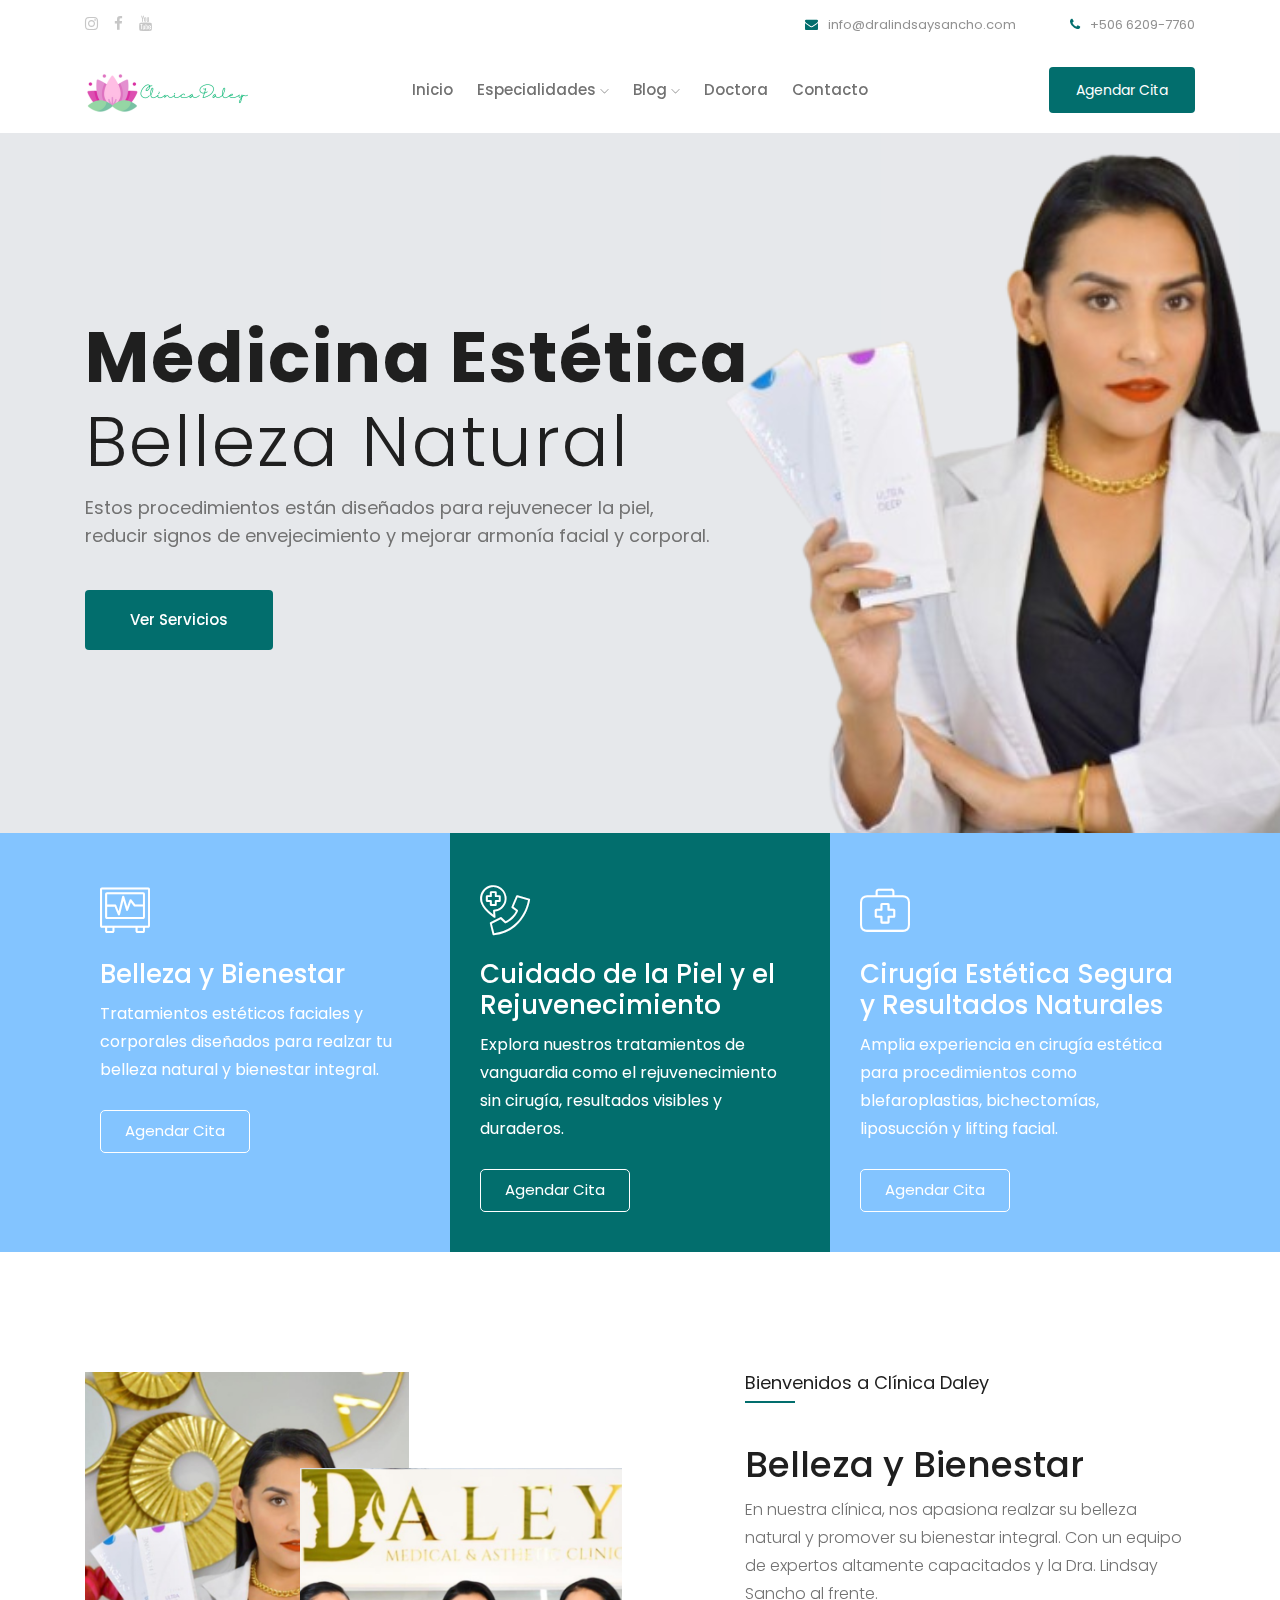
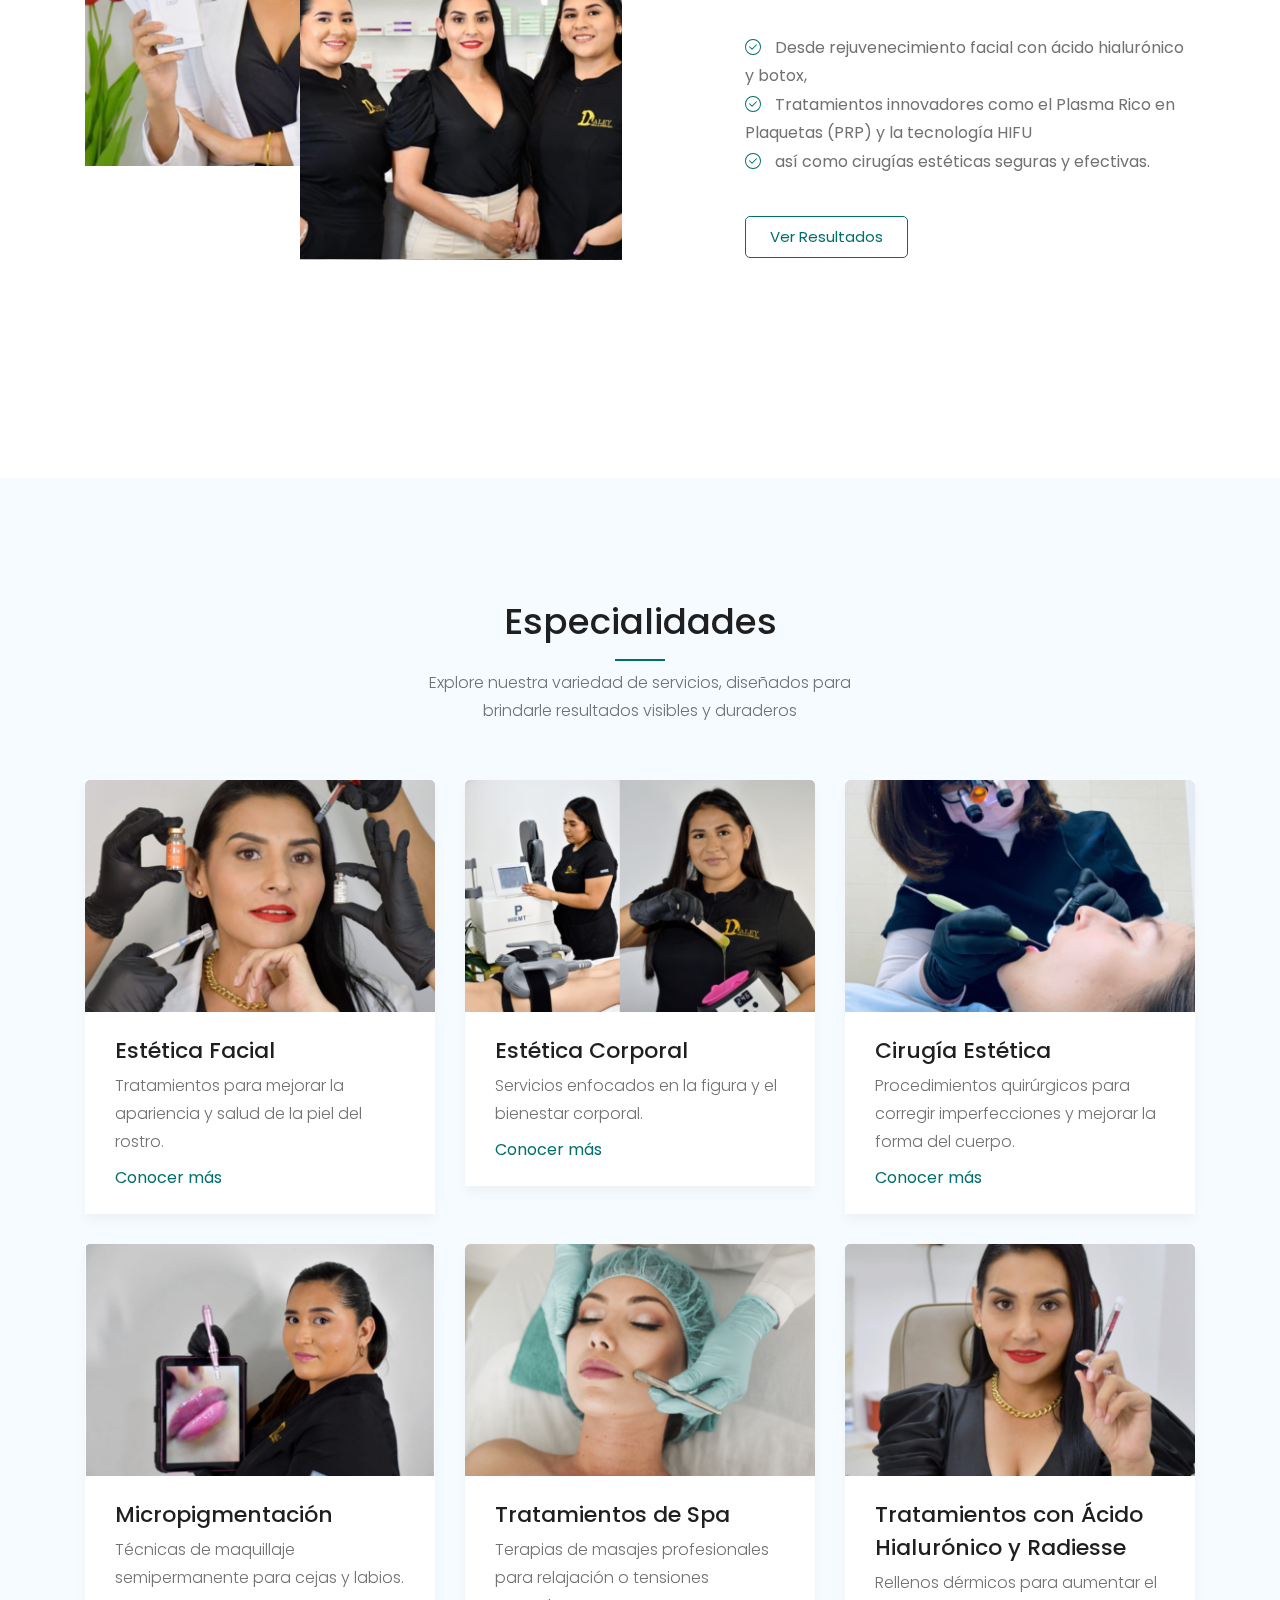
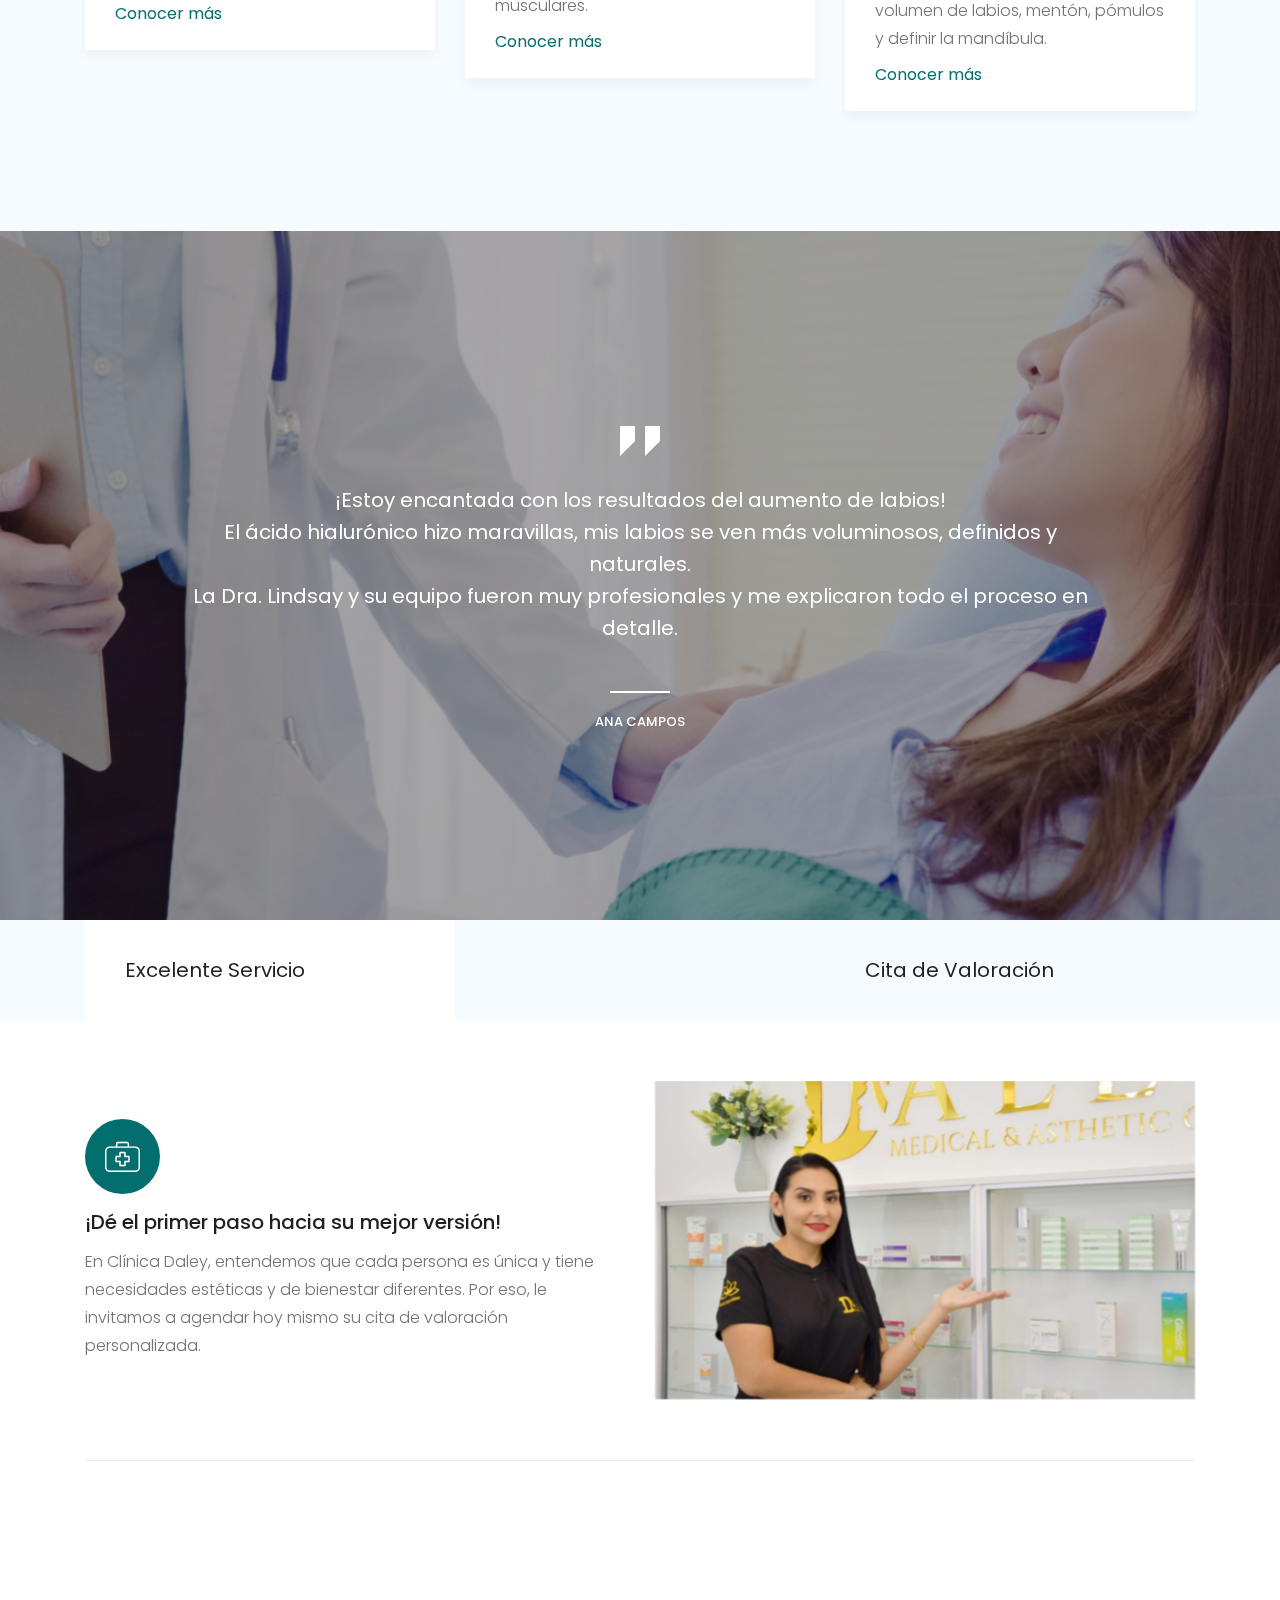
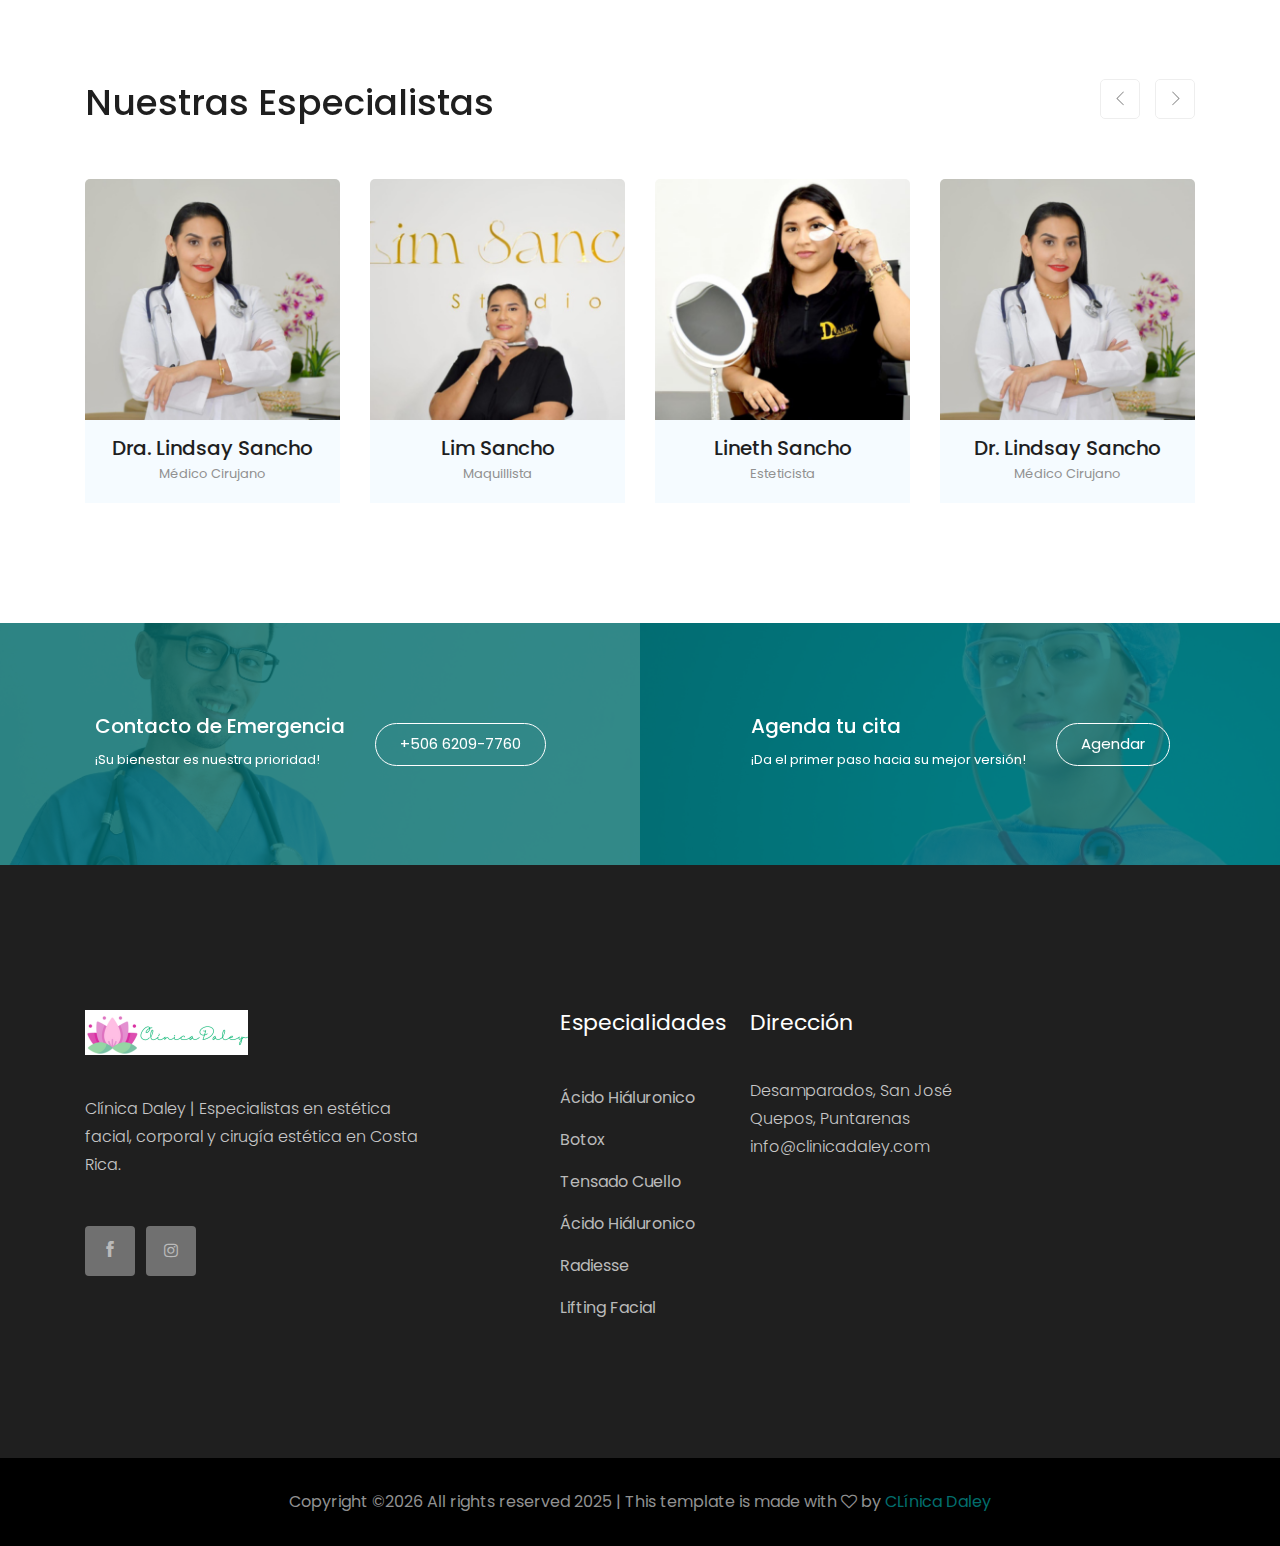
==== index.html @ e1f2d5a8 "Update index.html" ====
<!doctype html>
<html class="no-js" lang="zxx">

<head>
    <meta charset="utf-8">
    <meta http-equiv="x-ua-compatible" content="ie=edge">
    <title>Clínica Daley</title>
   <meta name="description" content="Descubre los mejores tratamientos de estética facial y corporal en Clínica Dra. Jenireé Gutierrez. Aumento de labios, rejuvenecimiento facial, depilación con cera, masajes profesionales y más. ¡Reserva tu cita hoy!">
   <meta name="keywords" content="Clínica Daley, estética facial, estética corporal, aumento de labios, ácido hialurónico, rejuvenecimiento facial, botox, rellenos dérmicos, peeling, microagujas, depilación con cera, masajes profesionales, tratamientos de belleza, cuidado de la piel, salud y belleza, Costa Rica">

    <meta name="viewport" content="width=device-width, initial-scale=1">

    <!-- <link rel="manifest" href="site.webmanifest"> -->
    <link rel="shortcut icon" type="image/x-icon" href="img/footer_logo.png">
    <!-- Place favicon.ico in the root directory -->

    <!-- CSS here -->
    <link rel="stylesheet" href="css/bootstrap.min.css">
    <link rel="stylesheet" href="css/owl.carousel.min.css">
    <link rel="stylesheet" href="css/magnific-popup.css">
    <link rel="stylesheet" href="css/font-awesome.min.css">
    <link rel="stylesheet" href="css/themify-icons.css">
    <link rel="stylesheet" href="css/nice-select.css">
    <link rel="stylesheet" href="css/flaticon.css">
    <link rel="stylesheet" href="css/gijgo.css">
    <link rel="stylesheet" href="css/animate.css">
    <link rel="stylesheet" href="css/slicknav.css">
    <link rel="stylesheet" href="css/style.css">
    <!-- <link rel="stylesheet" href="css/responsive.css"> -->
</head>

<body>

    <div id="google_translate_element"></div>
<script type="text/javascript">
  function googleTranslateElementInit() {
    new google.translate.TranslateElement({pageLanguage: 'es'}, 'google_translate_element');
  }
</script>
<script type="text/javascript" src="//translate.google.com/translate_a/element.js?cb=googleTranslateElementInit"></script>

    <!-- Spinner Start -->
    <div id="spinner"
        class="show bg-white position-fixed translate-middle w-100 vh-100 top-50 start-50 d-flex align-items-center justify-content-center">
        <div class="spinner-grow text-primary" style="width: 3rem; height: 3rem;" role="status">
            <span class="sr-only">Loading...</span>
        </div>
    </div>
    <!--[if lte IE 9]>
            <p class="browserupgrade">You are using an <strong>outdated</strong> browser. Please <a href="https://browsehappy.com/">upgrade your browser</a> to improve your experience and security.</p>
        <![endif]-->

    <!-- header-start -->
    <header>
        <div class="header-area ">
            <div class="header-top_area">
                <div class="container">
                    <div class="row">
                        <div class="col-xl-6 col-md-6 ">
                            <div class="social_media_links">
                                <a href="#">
                                    <i class="fa fa-instagram"></i>
                                </a>
                                <a href="#">
                                    <i class="fa fa-facebook"></i>
                                </a>
                                <a href="#">
                                    <i class="fa fa-youtube"></i>
                                </a>
                            </div>
                        </div>
                        <div class="col-xl-6 col-md-6">
                            <div class="short_contact_list">
                                <ul>
                                    <li><a href="#"> <i class="fa fa-envelope"></i> info@dralindsaysancho.com</a></li>
                                    <li><a href="#"> <i class="fa fa-phone"></i> +506 6209-7760</a></li>
                                </ul>
                            </div>
                        </div>
                    </div>
                </div>
            </div>
            <div id="sticky-header" class="main-header-area">
                <div class="container">
                    <div class="row align-items-center">
                        <div class="col-xl-3 col-lg-2">
                            <div class="logo">
                                <a href="index.html">
                                    <img src="img/logo2.png" alt="">
                                </a>
                            </div>
                        </div>
                        <div class="col-xl-6 col-lg-7">
                            <div class="main-menu  d-none d-lg-block">
                                <nav>
                                    <ul id="navigation">
                                        <li><a class="active" href="index.html">Inicio</a></li>
                                        <li><a href="blog.html">Especialidades <i class="ti-angle-down"></i></a>
                                            <ul class="submenu">
                                                <li><a href="index.html">Ácido Hiáluronico</a></li>
                                                <li><a href="index.html">Botox</a></li>
                                                <li><a href="index.html">Tensado Cuello</a></li>
                                                <li><a href="index.html">Manchas en Piel</a></li>
                                                <li><a href="index.html">Ácido Hiáluronico</a></li>
                                                <li><a href="index.html">Sueroterapia</a></li>
                                                <li><a href="index.html">Arrugas</a></li>
                                                <li><a href="index.html">Estrías</a></li>
                                                <li><a href="index.html">Ácido Poli-L-Láctico</a></li>
                                                <li><a href="index.html">Radiesse</a></li>
                                                <li><a href="index.html">Lifting Facial</a></li>
                                            </ul>
                                        </li>
                                        <li><a href="blog.html">Blog <i class="ti-angle-down"></i></a>
                                            <ul class="submenu">
                                                <li><a href="index.html">blog</a></li>
                                                <li><a href="index.html">Botox</a></li>
                                            </ul>
                                        </li>
                                        <li><a href="Doctors.html">Doctora</a></li>
                                        <li><a href="index.html">Contacto</a></li>
                                    </ul>
                                </nav>
                            </div>
                        </div>
                        <div class="col-xl-3 col-lg-3 d-none d-lg-block">
                            <div class="Appointment">
                                <div class="book_btn d-none d-lg-block">
                                    <a class="popup-with-form" href="#test-form">Agendar Cita</a>
                                </div>
                            </div>
                        </div>
                        <div class="col-12">
                            <div class="mobile_menu d-block d-lg-none"></div>
                        </div>
                    </div>
                </div>
            </div>
        </div>
    </header>
    <!-- header-end -->

    <!-- slider_area_start -->
    <div class="slider_area">
        <div class="slider_active owl-carousel">
            <div class="single_slider  d-flex align-items-center slider_bg_2">
                <div class="container">
                    <div class="row">
                        <div class="col-xl-12">
                            <div class="slider_text ">
                                <h3> <span>Médicina Estética</span> <br>
                                    belleza natural </h3>
                                <p> Estos procedimientos están diseñados para rejuvenecer la piel, <br>  reducir signos de envejecimiento y mejorar armonía facial y corporal.</p>
                                <a href="#" class="boxed-btn3">Ver Servicios</a>
                            </div>
                        </div>
                    </div>
                </div>
            </div>
            <div class="single_slider  d-flex align-items-center slider_bg_1">
                <div class="container">
                    <div class="row">
                        <div class="col-xl-12">
                            <div class="slider_text ">
                                <h3> <span>Médicina General</span> <br>
                                    para toda la familia </h3>
                                <p>In healthcare sector, service excellence is the facility of <br> the hospital as
                                    healthcare service provider to consistently.</p>
                                <a href="#" class="boxed-btn3">Ver Servicios</a>
                            </div>
                        </div>
                    </div>
                </div>
            </div>
            <div class="single_slider  d-flex align-items-center slider_bg_2">
                <div class="container">
                    <div class="row">
                        <div class="col-xl-12">
                            <div class="slider_text ">
                                <h3> <span>Médicina Mixta</span> <br>
                                    For Hole Family </h3>
                                <p>In healthcare sector, service excellence is the facility of <br> the hospital as
                                    healthcare service provider to consistently.</p>
                                <a href="#" class="boxed-btn3">Ver Servicios</a>
                            </div>
                        </div>
                    </div>
                </div>
            </div>
        </div>
    </div>
    <!-- slider_area_end -->

    <!-- service_area_start -->
    <div class="service_area">
        <div class="container p-0">
            <div class="row no-gutters">
                <div class="col-xl-4 col-md-4">
                    <div class="single_service">
                        <div class="icon">
                            <i class="flaticon-electrocardiogram"></i>
                        </div>
                        <h3>Belleza y Bienestar</h3>
                        <p>Tratamientos estéticos faciales y corporales diseñados para realzar tu belleza natural y bienestar integral. </p>
                        <a href="#" class="boxed-btn3-white">Agendar Cita</a>
                    </div>
                </div>
                <div class="col-xl-4 col-md-4">
                    <div class="single_service">
                        <div class="icon">
                            <i class="flaticon-emergency-call"></i>
                        </div>
                        <h3>Cuidado de la Piel y el Rejuvenecimiento</h3>
                        <p>Explora nuestros tratamientos de vanguardia como el rejuvenecimiento sin cirugía, resultados visibles y duraderos.</p>
                       <a href="#" class="boxed-btn3-white">Agendar Cita</a>
                    </div>
                </div>
                <div class="col-xl-4 col-md-4">
                    <div class="single_service">
                        <div class="icon">
                            <i class="flaticon-first-aid-kit"></i>
                        </div>
                        <h3>Cirugía Estética Segura y Resultados Naturales</h3>
                        <p> Amplia experiencia en cirugía estética para procedimientos como blefaroplastias, bichectomías, liposucción y lifting facial. </p>
                       <a href="#" class="boxed-btn3-white">Agendar Cita</a>
                    </div>
                </div>
            </div>
        </div>
    </div>
    <!-- service_area_end -->

    <!-- welcome_docmed_area_start -->
    <div class="welcome_docmed_area">
        <div class="container">
            <div class="row">
                <div class="col-xl-6 col-lg-6">
                    <div class="welcome_thumb">
                        <div class="thumb_1">
                            <img src="img/about/1.png" alt="">
                        </div>
                        <div class="thumb_2">
                            <img src="img/about/2.png" alt="">
                        </div>
                    </div>
                </div>
                <div class="col-xl-6 col-lg-6">
                    <div class="welcome_docmed_info">
                        <h2>Bienvenidos a Clínica Daley</h2>
                        <h3>Belleza y Bienestar <br>
                                </h3>
                        <p>En nuestra clínica, nos apasiona realzar su belleza natural y promover su bienestar integral. Con un equipo de expertos altamente capacitados y la Dra. Lindsay Sancho al frente.</p>
                        <ul>
                            <li> <i class="flaticon-right"></i> Desde rejuvenecimiento facial con ácido hialurónico y botox, </li>
                            <li> <i class="flaticon-right"></i> Tratamientos innovadores como el Plasma Rico en Plaquetas (PRP) y la tecnología HIFU</li>
                            <li> <i class="flaticon-right"></i> así como cirugías estéticas seguras y efectivas. </li>
                        </ul>
                        <a href="#" class="boxed-btn3-white-2">Ver Resultados</a>
                    </div>
                </div>
            </div>
        </div>
    </div>
    <!-- welcome_docmed_area_end -->

    <!-- offers_area_start -->
    <div class="our_department_area">
        <div class="container">
            <div class="row">
                <div class="col-xl-12">
                    <div class="section_title text-center mb-55">
                        <h3>Especialidades</h3>
                        <p>Explore nuestra variedad de servicios, diseñados para  <br>
                            brindarle resultados visibles y duraderos </p>
                    </div>
                </div>
            </div>
            <div class="row">
                <div class="col-xl-4 col-md-6 col-lg-4">
                    <div class="single_department">
                        <div class="department_thumb">
                            <img src="img/department/1.png" alt="">
                        </div>
                        <div class="department_content">
                            <h3><a href="#">Estética Facial</a></h3>
                            <p>Tratamientos para mejorar la apariencia y salud de la piel del rostro.</p>
                            <a href="#" class="learn_more">Conocer más</a>
                        </div>
                    </div>
                </div>
                <div class="col-xl-4 col-md-6 col-lg-4">
                    <div class="single_department">
                        <div class="department_thumb">
                            <img src="img/department/2.png" alt="">
                        </div>
                        <div class="department_content">
                            <h3><a href="#">Estética Corporal</a></h3>
                            <p>Servicios enfocados en la figura y el bienestar corporal.</p>
                            <a href="#" class="learn_more">Conocer más</a>
                        </div>
                    </div>
                </div>
                <div class="col-xl-4 col-md-6 col-lg-4">
                    <div class="single_department">
                        <div class="department_thumb">
                            <img src="img/department/3.png" alt="">
                        </div>
                        <div class="department_content">
                            <h3><a href="#">Cirugía Estética</a></h3>
                            <p>Procedimientos quirúrgicos para corregir imperfecciones y mejorar la forma del cuerpo.</p>
                            <a href="#" class="learn_more">Conocer más</a>
                        </div>
                    </div>
                </div>
                <div class="col-xl-4 col-md-6 col-lg-4">
                    <div class="single_department">
                        <div class="department_thumb">
                            <img src="img/department/4.png" alt="">
                        </div>
                        <div class="department_content">
                            <h3><a href="#">Micropigmentación</a></h3>
                            <p>Técnicas de maquillaje semipermanente para cejas y labios.</p>
                            <a href="#" class="learn_more">Conocer más</a>
                        </div>
                    </div>
                </div>
                <div class="col-xl-4 col-md-6 col-lg-4">
                    <div class="single_department">
                        <div class="department_thumb">
                            <img src="img/department/5.png" alt="">
                        </div>
                        <div class="department_content">
                            <h3><a href="#">Tratamientos de Spa</a></h3>
                            <p>Terapias de masajes profesionales para relajación o tensiones musculares.</p>
                            <a href="#" class="learn_more">Conocer más</a>
                        </div>
                    </div>
                </div>
                <div class="col-xl-4 col-md-6 col-lg-4">
                    <div class="single_department">
                        <div class="department_thumb">
                            <img src="img/department/6.png" alt="">
                        </div>
                        <div class="department_content">
                            <h3><a href="#">Tratamientos con Ácido Hialurónico y Radiesse</a></h3>
                            <p>Rellenos dérmicos para aumentar el volumen de labios, mentón, pómulos y definir la mandíbula.</p>
                            <a href="#" class="learn_more">Conocer más</a>
                        </div>
                    </div>
                </div>
            </div>
        </div>
    </div>
    <!-- offers_area_end -->

    <!-- testmonial_area_start -->
    <div class="testmonial_area">
        <div class="testmonial_active owl-carousel">
            <div class="single-testmonial testmonial_bg_1 overlay2">
                <div class="container">
                    <div class="row">
                        <div class="col-xl-10 offset-xl-1">
                            <div class="testmonial_info text-center">
                                <div class="quote">
                                    <i class="flaticon-straight-quotes"></i>
                                </div>
                                <p>¡Estoy encantada con los resultados del aumento de labios! <br>
                                    El ácido hialurónico hizo maravillas, mis labios se ven más voluminosos, definidos y naturales.
                                    <br>
                                    La Dra. Lindsay y su equipo fueron muy profesionales y me explicaron todo el proceso en detalle. </p>
                                <div class="testmonial_author">
                                    <h4>Ana Campos</h4>
                                </div>
                            </div>
                        </div>
                    </div>
                </div>
            </div>
            <div class="single-testmonial testmonial_bg_2 overlay2">
                <div class="container">
                    <div class="row">
                        <div class="col-xl-10 offset-xl-1">
                            <div class="testmonial_info text-center">
                                <div class="quote">
                                    <i class="flaticon-straight-quotes"></i>
                                </div>
                                 <p>¡Estoy encantada con los resultados del aumento de labios! <br>
                                    El ácido hialurónico hizo maravillas, mis labios se ven más voluminosos, definidos y naturales.
                                    <br>
                                    La Dra. Lindsay y su equipo fueron muy profesionales y me explicaron todo el proceso en detalle. </p>
                                <div class="testmonial_author">
                                    <h4>Ana Campos</h4>
                                </div>
                            </div>
                        </div>
                    </div>
                </div>
            </div>
            <div class="single-testmonial testmonial_bg_1 overlay2">
                <div class="container">
                    <div class="row">
                        <div class="col-xl-10 offset-xl-1">
                            <div class="testmonial_info text-center">
                                <div class="quote">
                                    <i class="flaticon-straight-quotes"></i>
                                </div>
                                 <p>¡Estoy encantada con los resultados del aumento de labios! <br>
                                    El ácido hialurónico hizo maravillas, mis labios se ven más voluminosos, definidos y naturales.
                                    <br>
                                    La Dra. Lindsay y su equipo fueron muy profesionales y me explicaron todo el proceso en detalle. </p>
                                <div class="testmonial_author">
                                    <h4>Ana Campos</h4>
                                </div>
                            </div>
                        </div>
                    </div>
                </div>
            </div>
        </div>
    </div>
    <!-- testmonial_area_end -->

    <!-- business_expert_area_start  -->
    <div class="business_expert_area">
        <div class="business_tabs_area">
            <div class="container">
                <div class="row">
                    <div class="col-xl-12">
                        <ul class="nav" id="myTab" role="tablist">
                            <li class="nav-item">
                                <a class="nav-link active" id="home-tab" data-toggle="tab" href="#home" role="tab" aria-controls="home"
                            aria-selected="true">Excelente Servicio</a>
                            </li>

        

                            <li class="nav-item">
                                <a class="nav-link" id="contact-tab" data-toggle="tab" href="#contact" role="tab" aria-controls="contact"
                            aria-selected="false">Cita de Valoración</a>
                            </li>
                        </ul>
                    </div>
                </div>

            </div>
        </div>
        <div class="container">
            <div class="border_bottom">
                    <div class="tab-content" id="myTabContent">
                            <div class="tab-pane fade show active" id="home" role="tabpanel" aria-labelledby="home-tab">
                                
                                    <div class="row align-items-center">
                                            <div class="col-xl-6 col-md-6">
                                                <div class="business_info">
                                                    <div class="icon">
                                                        <i class="flaticon-first-aid-kit"></i>
                                                    </div>
                                                    <h3>¡Dé el primer paso hacia su mejor versión! </h3>
                                                    <p>En Clínica Daley, 
                entendemos que cada persona es única y tiene necesidades estéticas y de bienestar diferentes. 
                Por eso, le invitamos a agendar hoy mismo su cita de valoración personalizada.
                                                    </p>
                                                </div>
                                            </div>
                                            <div class="col-xl-6 col-md-6">
                                                <div class="business_thumb">
                                                    <img src="img/about/business.png" alt="">
                                                </div>
                                            </div>
                                        </div>
                            </div>
                            <div class="tab-pane fade" id="profile" role="tabpanel" aria-labelledby="profile-tab">
                                    <div class="row align-items-center">
                                            <div class="col-xl-6 col-md-6">
                                                <div class="business_info">
                                                    <div class="icon">
                                                        <i class="flaticon-first-aid-kit"></i>
                                                    </div>
                                                     <h3>¡Dé el primer paso hacia su mejor versión! </h3>
                                                    <p>En Clínica Daley, 
                entendemos que cada persona es única y tiene necesidades estéticas y de bienestar diferentes. 
                Por eso, le invitamos a agendar hoy mismo su cita de valoración personalizada.
                                                    </p>
                                                </div>
                                            </div>
                                            <div class="col-xl-6 col-md-6">
                                                <div class="business_thumb">
                                                    <img src="img/about/business.png" alt="">
                                                </div>
                                            </div>
                                        </div>
                            </div>
                            <div class="tab-pane fade" id="contact" role="tabpanel" aria-labelledby="contact-tab">
                                    <div class="row align-items-center">
                                            <div class="col-xl-6 col-md-6">
                                                <div class="business_info">
                                                    <div class="icon">
                                                        <i class="flaticon-first-aid-kit"></i>
                                                    </div>
                                                     <h3>¡Dé el primer paso hacia su mejor versión! </h3>
                                                    <p>En Clínica Daley, 
                entendemos que cada persona es única y tiene necesidades estéticas y de bienestar diferentes. 
                Por eso, le invitamos a agendar hoy mismo su cita de valoración personalizada.
                                                    </p>
                                                </div>
                                            </div>
                                            <div class="col-xl-6 col-md-6">
                                                <div class="business_thumb">
                                                    <img src="img/about/business.png" alt="">
                                                </div>
                                            </div>
                                        </div>
                            </div>
                          </div>
            </div>
        </div>
    </div>
    <!-- business_expert_area_end  -->


    <!-- expert_doctors_area_start -->
    <div class="expert_doctors_area">
        <div class="container">
            <div class="row">
                <div class="col-xl-12">
                    <div class="doctors_title mb-55">
                        <h3>Nuestras Especialistas</h3>
                    </div>
                </div>
            </div>
            <div class="row">
                <div class="col-xl-12">
                    <div class="expert_active owl-carousel">
                        <div class="single_expert">
                            <div class="expert_thumb">
                                <img src="img/experts/1.png" alt="">
                            </div>
                            <div class="experts_name text-center">
                                <h3>Dra. Lindsay Sancho</h3>
                                <span>Médico Cirujano</span>
                            </div>
                        </div>
                        <div class="single_expert">
                            <div class="expert_thumb">
                                <img src="img/experts/2.png" alt="">
                            </div>
                            <div class="experts_name text-center">
                                <h3>Lim Sancho</h3>
                                <span>Maquillista</span>

                            </div>
                        </div>
                        <div class="single_expert">
                            <div class="expert_thumb">
                                <img src="img/experts/3.png" alt="">
                            </div>
                            <div class="experts_name text-center">
                                <h3>Lineth Sancho</h3>
                                <span>Esteticista</span>

                            </div>
                        </div>
                        <div class="single_expert">
                            <div class="expert_thumb">
                                <img src="img/experts/1.png" alt="">
                            </div>
                            <div class="experts_name text-center">
                                <h3>Dr. Lindsay Sancho</h3>
                                <span>Médico Cirujano</span>

                            </div>
                        </div>
                        <div class="single_expert">
                            <div class="expert_thumb">
                                <img src="img/experts/2.png" alt="">
                            </div>
                            <div class="experts_name text-center">
                                <h3>Dra. Lindsay Sancho</h3>
                                <span>Médico Cirujano</span>

                            </div>
                        </div>
                        <div class="single_expert">
                            <div class="expert_thumb">
                                <img src="img/experts/2.png" alt="">
                            </div>
                            <div class="experts_name text-center">
                               <h3>Lineth Sancho</h3>
                                <span>Esteticista</span>

                            </div>
                        </div>
                    </div>
                </div>
            </div>
        </div>
    </div>
    <!-- expert_doctors_area_end -->

    <!-- Emergency_contact start -->
    <div class="Emergency_contact">
        <div class="conatiner-fluid p-0">
            <div class="row no-gutters">
                <div class="col-xl-6">
                    <div class="single_emergency d-flex align-items-center justify-content-center emergency_bg_1 overlay_skyblue">
                        <div class="info">
                            <h3>Contacto de Emergencia</h3>
                            <p>¡Su bienestar es nuestra prioridad!</p>
                        </div>
                        <div class="info_button">
                            <a href="#" class="boxed-btn3-white">+506 6209-7760</a>
                        </div>
                    </div>
                </div>
                <div class="col-xl-6">
                    <div class="single_emergency d-flex align-items-center justify-content-center emergency_bg_2 overlay_skyblue">
                        <div class="info">
                            <h3>Agenda tu cita</h3>
                            <p>¡Da el primer paso hacia su mejor versión!</p>
                        </div>
                        <div class="info_button">
                            <a href="#" class="boxed-btn3-white">Agendar</a>
                        </div>
                    </div>
                </div>
            </div>
        </div>
    </div>
    <!-- Emergency_contact end -->

<!-- footer start -->
    <footer class="footer">
            <div class="footer_top">
                <div class="container">
                    <div class="row">
                        <div class="col-xl-4 col-md-6 col-lg-4">
                            <div class="footer_widget">
                                <div class="footer_logo">
                                    <a href="#">
                                        <img src="img/footer_logo.png" alt="">
                                    </a>
                                </div>
                                <p>
                                        Clínica Daley | Especialistas en estética facial, corporal y cirugía estética en Costa Rica. 
                                </p>
                                <div class="socail_links">
                                    <ul>
                                        <li>
                                            <a href="https://www.facebook.com/DoctoraLindsaySancho">
                                                <i class="ti-facebook"></i>
                                            </a>
                                        </li>
                                        
                                        <li>
                                            <a href="https://www.instagram.com/dralindsaysancho/">
                                                <i class="fa fa-instagram"></i>
                                            </a>
                                        </li>
                                    </ul>
                                </div>
    
                            </div>
                        </div>
                        <div class="col-xl-2 offset-xl-1 col-md-6 col-lg-3">
                            <div class="footer_widget">
                                <h3 class="footer_title">
                                        Especialidades
                                </h3>
                                <ul>
                                 <li><a href="index.html">Ácido Hiáluronico</a></li>
                                                <li><a href="index.html">Botox</a></li>
                                                <li><a href="index.html">Tensado Cuello</a></li>
                                                <li><a href="index.html">Ácido Hiáluronico</a></li>
                                                <li><a href="index.html">Radiesse</a></li>
                                                <li><a href="index.html">Lifting Facial</a></li>


                                </ul>
    
                            </div>
                        </div>
                       
                        <div class="col-xl-3 col-md-6 col-lg-3">
                            <div class="footer_widget">
                                <h3 class="footer_title">
                                        Dirección
                                </h3>
                                <p>
                                    Desamparados, San José <br>
                                    Quepos, Puntarenas <br>
                                    info@clinicadaley.com
                                </p>
                            </div>
                        </div>
                    </div>
                </div>
            </div>
            <div class="copy-right_text">
                <div class="container">
                    <div class="footer_border"></div>
                    <div class="row">
                        <div class="col-xl-12">
                            <p class="copy_right text-center">
                                <!-- Link back to Colorlib can't be removed. Template is licensed under CC BY 3.0. -->
Copyright &copy;<script>document.write(new Date().getFullYear());</script> All rights reserved 2025 | This template is made with <i class="fa fa-heart-o" aria-hidden="true"></i> by <a href="https://colorlib.com" target="_blank">CLínica Daley</a>
<!-- Link back to Colorlib can't be removed. Template is licensed under CC BY 3.0. -->
                            </p>
                        </div>
                    </div>
                </div>
            </div>
        </footer>
<!-- footer end  -->
    <!-- link that opens popup -->

    <!-- form itself end-->
    <form id="test-form" class="white-popup-block mfp-hide">
        <div class="popup_box ">
            <div class="popup_inner">
                <h3>Make an Appointment</h3>
                <form action="#">
                    <div class="row">
                        <div class="col-xl-6">
                            <input id="datepicker" placeholder="Pick date">
                        </div>
                        <div class="col-xl-6">
                            <input id="datepicker2" placeholder="Suitable time">
                        </div>
                        <div class="col-xl-6">
                            <select class="form-select wide" id="default-select" class="">
                                <option data-display="Select Department">Department</option>
                                <option value="1">Eye Care</option>
                                <option value="2">Physical Therapy</option>
                                <option value="3">Dental Care</option>
                            </select>
                        </div>
                        <div class="col-xl-6">
                            <select class="form-select wide" id="default-select" class="">
                                <option data-display="Doctors">Doctors</option>
                                <option value="1">Mirazul Alom</option>
                                <option value="2">Monzul Alom</option>
                                <option value="3">Azizul Isalm</option>
                            </select>
                        </div>
                        <div class="col-xl-6">
                            <input type="text"  placeholder="Name">
                        </div>
                        <div class="col-xl-6">
                            <input type="text"  placeholder="Phone no.">
                        </div>
                        <div class="col-xl-12">
                            <input type="email"  placeholder="Email">
                        </div>
                        <div class="col-xl-12">
                            <button type="submit" class="boxed-btn3">Confirm</button>
                        </div>
                    </div>
                </form>
            </div>
        </div>
    </form>
    <!-- form itself end -->

    <!-- JS here -->
    <script src="js/vendor/modernizr-3.5.0.min.js"></script>
    <script src="js/vendor/jquery-1.12.4.min.js"></script>
    <script src="js/popper.min.js"></script>
    <script src="js/bootstrap.min.js"></script>
    <script src="js/owl.carousel.min.js"></script>
    <script src="js/isotope.pkgd.min.js"></script>
    <script src="js/ajax-form.js"></script>
    <script src="js/waypoints.min.js"></script>
    <script src="js/jquery.counterup.min.js"></script>
    <script src="js/imagesloaded.pkgd.min.js"></script>
    <script src="js/scrollIt.js"></script>
    <script src="js/jquery.scrollUp.min.js"></script>
    <script src="js/wow.min.js"></script>
    <script src="js/nice-select.min.js"></script>
    <script src="js/jquery.slicknav.min.js"></script>
    <script src="js/jquery.magnific-popup.min.js"></script>
    <script src="js/plugins.js"></script>
    <script src="js/gijgo.min.js"></script>
    <!--contact js-->
    <script src="js/contact.js"></script>
    <script src="js/jquery.ajaxchimp.min.js"></script>
    <script src="js/jquery.form.js"></script>
    <script src="js/jquery.validate.min.js"></script>
    <script src="js/mail-script.js"></script>

    <script src="js/main.js"></script>
    <script>
        $('#datepicker').datepicker({
            iconsLibrary: 'fontawesome',
            icons: {
                rightIcon: '<span class="fa fa-caret-down"></span>'
            }
        });
        $('#datepicker2').datepicker({
            iconsLibrary: 'fontawesome',
            icons: {
                rightIcon: '<span class="fa fa-caret-down"></span>'
            }

        });
    $(document).ready(function() {
    $('.js-example-basic-multiple').select2();
});
    </script>
</body>

</html>
---- css/themify-icons.css ----
@font-face {
	font-family: 'themify';
	src:url('../fonts/themify.eot?-fvbane');
	src:url('../fonts/themify.eot?#iefix-fvbane') format('embedded-opentype'),
		url('../fonts/themify.woff?-fvbane') format('woff'),
		url('../fonts/themify.ttf?-fvbane') format('truetype'),
		url('../fonts/themify.svg?-fvbane#themify') format('svg');
	font-weight: normal;
	font-style: normal;
}

[class^="ti-"], [class*=" ti-"] {
	font-family: 'themify';
	/* speak: none; */
	font-style: normal;
	font-weight: normal;
	font-variant: normal;
	text-transform: none;
	line-height: 1;

	/* Better Font Rendering =========== */
	-webkit-font-smoothing: antialiased;
	-moz-osx-font-smoothing: grayscale;
}

.ti-wand:before {
	content: "\e600";
}
.ti-volume:before {
	content: "\e601";
}
.ti-user:before {
	content: "\e602";
}
.ti-unlock:before {
	content: "\e603";
}
.ti-unlink:before {
	content: "\e604";
}
.ti-trash:before {
	content: "\e605";
}
.ti-thought:before {
	content: "\e606";
}
.ti-target:before {
	content: "\e607";
}
.ti-tag:before {
	content: "\e608";
}
.ti-tablet:before {
	content: "\e609";
}
.ti-star:before {
	content: "\e60a";
}
.ti-spray:before {
	content: "\e60b";
}
.ti-signal:before {
	content: "\e60c";
}
.ti-shopping-cart:before {
	content: "\e60d";
}
.ti-shopping-cart-full:before {
	content: "\e60e";
}
.ti-settings:before {
	content: "\e60f";
}
.ti-search:before {
	content: "\e610";
}
.ti-zoom-in:before {
	content: "\e611";
}
.ti-zoom-out:before {
	content: "\e612";
}
.ti-cut:before {
	content: "\e613";
}
.ti-ruler:before {
	content: "\e614";
}
.ti-ruler-pencil:before {
	content: "\e615";
}
.ti-ruler-alt:before {
	content: "\e616";
}
.ti-bookmark:before {
	content: "\e617";
}
.ti-bookmark-alt:before {
	content: "\e618";
}
.ti-reload:before {
	content: "\e619";
}
.ti-plus:before {
	content: "\e61a";
}
.ti-pin:before {
	content: "\e61b";
}
.ti-pencil:before {
	content: "\e61c";
}
.ti-pencil-alt:before {
	content: "\e61d";
}
.ti-paint-roller:before {
	content: "\e61e";
}
.ti-paint-bucket:before {
	content: "\e61f";
}
.ti-na:before {
	content: "\e620";
}
.ti-mobile:before {
	content: "\e621";
}
.ti-minus:before {
	content: "\e622";
}
.ti-medall:before {
	content: "\e623";
}
.ti-medall-alt:before {
	content: "\e624";
}
.ti-marker:before {
	content: "\e625";
}
.ti-marker-alt:before {
	content: "\e626";
}
.ti-arrow-up:before {
	content: "\e627";
}
.ti-arrow-right:before {
	content: "\e628";
}
.ti-arrow-left:before {
	content: "\e629";
}
.ti-arrow-down:before {
	content: "\e62a";
}
.ti-lock:before {
	content: "\e62b";
}
.ti-location-arrow:before {
	content: "\e62c";
}
.ti-link:before {
	content: "\e62d";
}
.ti-layout:before {
	content: "\e62e";
}
.ti-layers:before {
	content: "\e62f";
}
.ti-layers-alt:before {
	content: "\e630";
}
.ti-key:before {
	content: "\e631";
}
.ti-import:before {
	content: "\e632";
}
.ti-image:before {
	content: "\e633";
}
.ti-heart:before {
	content: "\e634";
}
.ti-heart-broken:before {
	content: "\e635";
}
.ti-hand-stop:before {
	content: "\e636";
}
.ti-hand-open:before {
	content: "\e637";
}
.ti-hand-drag:before {
	content: "\e638";
}
.ti-folder:before {
	content: "\e639";
}
.ti-flag:before {
	content: "\e63a";
}
.ti-flag-alt:before {
	content: "\e63b";
}
.ti-flag-alt-2:before {
	content: "\e63c";
}
.ti-eye:before {
	content: "\e63d";
}
.ti-export:before {
	content: "\e63e";
}
.ti-exchange-vertical:before {
	content: "\e63f";
}
.ti-desktop:before {
	content: "\e640";
}
.ti-cup:before {
	content: "\e641";
}
.ti-crown:before {
	content: "\e642";
}
.ti-comments:before {
	content: "\e643";
}
.ti-comment:before {
	content: "\e644";
}
.ti-comment-alt:before {
	content: "\e645";
}
.ti-close:before {
	content: "\e646";
}
.ti-clip:before {
	content: "\e647";
}
.ti-angle-up:before {
	content: "\e648";
}
.ti-angle-right:before {
	content: "\e649";
}
.ti-angle-left:before {
	content: "\e64a";
}
.ti-angle-down:before {
	content: "\e64b";
}
.ti-check:before {
	content: "\e64c";
}
.ti-check-box:before {
	content: "\e64d";
}
.ti-camera:before {
	content: "\e64e";
}
.ti-announcement:before {
	content: "\e64f";
}
.ti-brush:before {
	content: "\e650";
}
.ti-briefcase:before {
	content: "\e651";
}
.ti-bolt:before {
	content: "\e652";
}
.ti-bolt-alt:before {
	content: "\e653";
}
.ti-blackboard:before {
	content: "\e654";
}
.ti-bag:before {
	content: "\e655";
}
.ti-move:before {
	content: "\e656";
}
.ti-arrows-vertical:before {
	content: "\e657";
}
.ti-arrows-horizontal:before {
	content: "\e658";
}
.ti-fullscreen:before {
	content: "\e659";
}
.ti-arrow-top-right:before {
	content: "\e65a";
}
.ti-arrow-top-left:before {
	content: "\e65b";
}
.ti-arrow-circle-up:before {
	content: "\e65c";
}
.ti-arrow-circle-right:before {
	content: "\e65d";
}
.ti-arrow-circle-left:before {
	content: "\e65e";
}
.ti-arrow-circle-down:before {
	content: "\e65f";
}
.ti-angle-double-up:before {
	content: "\e660";
}
.ti-angle-double-right:before {
	content: "\e661";
}
.ti-angle-double-left:before {
	content: "\e662";
}
.ti-angle-double-down:before {
	content: "\e663";
}
.ti-zip:before {
	content: "\e664";
}
.ti-world:before {
	content: "\e665";
}
.ti-wheelchair:before {
	content: "\e666";
}
.ti-view-list:before {
	content: "\e667";
}
.ti-view-list-alt:before {
	content: "\e668";
}
.ti-view-grid:before {
	content: "\e669";
}
.ti-uppercase:before {
	content: "\e66a";
}
.ti-upload:before {
	content: "\e66b";
}
.ti-underline:before {
	content: "\e66c";
}
.ti-truck:before {
	content: "\e66d";
}
.ti-timer:before {
	content: "\e66e";
}
.ti-ticket:before {
	content: "\e66f";
}
.ti-thumb-up:before {
	content: "\e670";
}
.ti-thumb-down:before {
	content: "\e671";
}
.ti-text:before {
	content: "\e672";
}
.ti-stats-up:before {
	content: "\e673";
}
.ti-stats-down:before {
	content: "\e674";
}
.ti-split-v:before {
	content: "\e675";
}
.ti-split-h:before {
	content: "\e676";
}
.ti-smallcap:before {
	content: "\e677";
}
.ti-shine:before {
	content: "\e678";
}
.ti-shift-right:before {
	content: "\e679";
}
.ti-shift-left:before {
	content: "\e67a";
}
.ti-shield:before {
	content: "\e67b";
}
.ti-notepad:before {
	content: "\e67c";
}
.ti-server:before {
	content: "\e67d";
}
.ti-quote-right:before {
	content: "\e67e";
}
.ti-quote-left:before {
	content: "\e67f";
}
.ti-pulse:before {
	content: "\e680";
}
.ti-printer:before {
	content: "\e681";
}
.ti-power-off:before {
	content: "\e682";
}
.ti-plug:before {
	content: "\e683";
}
.ti-pie-chart:before {
	content: "\e684";
}
.ti-paragraph:before {
	content: "\e685";
}
.ti-panel:before {
	content: "\e686";
}
.ti-package:before {
	content: "\e687";
}
.ti-music:before {
	content: "\e688";
}
.ti-music-alt:before {
	content: "\e689";
}
.ti-mouse:before {
	content: "\e68a";
}
.ti-mouse-alt:before {
	content: "\e68b";
}
.ti-money:before {
	content: "\e68c";
}
.ti-microphone:before {
	content: "\e68d";
}
.ti-menu:before {
	content: "\e68e";
}
.ti-menu-alt:before {
	content: "\e68f";
}
.ti-map:before {
	content: "\e690";
}
.ti-map-alt:before {
	content: "\e691";
}
.ti-loop:before {
	content: "\e692";
}
.ti-location-pin:before {
	content: "\e693";
}
.ti-list:before {
	content: "\e694";
}
.ti-light-bulb:before {
	content: "\e695";
}
.ti-Italic:before {
	content: "\e696";
}
.ti-info:before {
	content: "\e697";
}
.ti-infinite:before {
	content: "\e698";
}
.ti-id-badge:before {
	content: "\e699";
}
.ti-hummer:before {
	content: "\e69a";
}
.ti-home:before {
	content: "\e69b";
}
.ti-help:before {
	content: "\e69c";
}
.ti-headphone:before {
	content: "\e69d";
}
.ti-harddrives:before {
	content: "\e69e";
}
.ti-harddrive:before {
	content: "\e69f";
}
.ti-gift:before {
	content: "\e6a0";
}
.ti-game:before {
	content: "\e6a1";
}
.ti-filter:before {
	content: "\e6a2";
}
.ti-files:before {
	content: "\e6a3";
}
.ti-file:before {
	content: "\e6a4";
}
.ti-eraser:before {
	content: "\e6a5";
}
.ti-envelope:before {
	content: "\e6a6";
}
.ti-download:before {
	content: "\e6a7";
}
.ti-direction:before {
	content: "\e6a8";
}
.ti-direction-alt:before {
	content: "\e6a9";
}
.ti-dashboard:before {
	content: "\e6aa";
}
.ti-control-stop:before {
	content: "\e6ab";
}
.ti-control-shuffle:before {
	content: "\e6ac";
}
.ti-control-play:before {
	content: "\e6ad";
}
.ti-control-pause:before {
	content: "\e6ae";
}
.ti-control-forward:before {
	content: "\e6af";
}
.ti-control-backward:before {
	content: "\e6b0";
}
.ti-cloud:before {
	content: "\e6b1";
}
.ti-cloud-up:before {
	content: "\e6b2";
}
.ti-cloud-down:before {
	content: "\e6b3";
}
.ti-clipboard:before {
	content: "\e6b4";
}
.ti-car:before {
	content: "\e6b5";
}
.ti-calendar:before {
	content: "\e6b6";
}
.ti-book:before {
	content: "\e6b7";
}
.ti-bell:before {
	content: "\e6b8";
}
.ti-basketball:before {
	content: "\e6b9";
}
.ti-bar-chart:before {
	content: "\e6ba";
}
.ti-bar-chart-alt:before {
	content: "\e6bb";
}
.ti-back-right:before {
	content: "\e6bc";
}
.ti-back-left:before {
	content: "\e6bd";
}
.ti-arrows-corner:before {
	content: "\e6be";
}
.ti-archive:before {
	content: "\e6bf";
}
.ti-anchor:before {
	content: "\e6c0";
}
.ti-align-right:before {
	content: "\e6c1";
}
.ti-align-left:before {
	content: "\e6c2";
}
.ti-align-justify:before {
	content: "\e6c3";
}
.ti-align-center:before {
	content: "\e6c4";
}
.ti-alert:before {
	content: "\e6c5";
}
.ti-alarm-clock:before {
	content: "\e6c6";
}
.ti-agenda:before {
	content: "\e6c7";
}
.ti-write:before {
	content: "\e6c8";
}
.ti-window:before {
	content: "\e6c9";
}
.ti-widgetized:before {
	content: "\e6ca";
}
.ti-widget:before {
	content: "\e6cb";
}
.ti-widget-alt:before {
	content: "\e6cc";
}
.ti-wallet:before {
	content: "\e6cd";
}
.ti-video-clapper:before {
	content: "\e6ce";
}
.ti-video-camera:before {
	content: "\e6cf";
}
.ti-vector:before {
	content: "\e6d0";
}
.ti-themify-logo:before {
	content: "\e6d1";
}
.ti-themify-favicon:before {
	content: "\e6d2";
}
.ti-themify-favicon-alt:before {
	content: "\e6d3";
}
.ti-support:before {
	content: "\e6d4";
}
.ti-stamp:before {
	content: "\e6d5";
}
.ti-split-v-alt:before {
	content: "\e6d6";
}
.ti-slice:before {
	content: "\e6d7";
}
.ti-shortcode:before {
	content: "\e6d8";
}
.ti-shift-right-alt:before {
	content: "\e6d9";
}
.ti-shift-left-alt:before {
	content: "\e6da";
}
.ti-ruler-alt-2:before {
	content: "\e6db";
}
.ti-receipt:before {
	content: "\e6dc";
}
.ti-pin2:before {
	content: "\e6dd";
}
.ti-pin-alt:before {
	content: "\e6de";
}
.ti-pencil-alt2:before {
	content: "\e6df";
}
.ti-palette:before {
	content: "\e6e0";
}
.ti-more:before {
	content: "\e6e1";
}
.ti-more-alt:before {
	content: "\e6e2";
}
.ti-microphone-alt:before {
	content: "\e6e3";
}
.ti-magnet:before {
	content: "\e6e4";
}
.ti-line-double:before {
	content: "\e6e5";
}
.ti-line-dotted:before {
	content: "\e6e6";
}
.ti-line-dashed:before {
	content: "\e6e7";
}
.ti-layout-width-full:before {
	content: "\e6e8";
}
.ti-layout-width-default:before {
	content: "\e6e9";
}
.ti-layout-width-default-alt:before {
	content: "\e6ea";
}
.ti-layout-tab:before {
	content: "\e6eb";
}
.ti-layout-tab-window:before {
	content: "\e6ec";
}
.ti-layout-tab-v:before {
	content: "\e6ed";
}
.ti-layout-tab-min:before {
	content: "\e6ee";
}
.ti-layout-slider:before {
	content: "\e6ef";
}
.ti-layout-slider-alt:before {
	content: "\e6f0";
}
.ti-layout-sidebar-right:before {
	content: "\e6f1";
}
.ti-layout-sidebar-none:before {
	content: "\e6f2";
}
.ti-layout-sidebar-left:before {
	content: "\e6f3";
}
.ti-layout-placeholder:before {
	content: "\e6f4";
}
.ti-layout-menu:before {
	content: "\e6f5";
}
.ti-layout-menu-v:before {
	content: "\e6f6";
}
.ti-layout-menu-separated:before {
	content: "\e6f7";
}
.ti-layout-menu-full:before {
	content: "\e6f8";
}
.ti-layout-media-right-alt:before {
	content: "\e6f9";
}
.ti-layout-media-right:before {
	content: "\e6fa";
}
.ti-layout-media-overlay:before {
	content: "\e6fb";
}
.ti-layout-media-overlay-alt:before {
	content: "\e6fc";
}
.ti-layout-media-overlay-alt-2:before {
	content: "\e6fd";
}
.ti-layout-media-left-alt:before {
	content: "\e6fe";
}
.ti-layout-media-left:before {
	content: "\e6ff";
}
.ti-layout-media-center-alt:before {
	content: "\e700";
}
.ti-layout-media-center:before {
	content: "\e701";
}
.ti-layout-list-thumb:before {
	content: "\e702";
}
.ti-layout-list-thumb-alt:before {
	content: "\e703";
}
.ti-layout-list-post:before {
	content: "\e704";
}
.ti-layout-list-large-image:before {
	content: "\e705";
}
.ti-layout-line-solid:before {
	content: "\e706";
}
.ti-layout-grid4:before {
	content: "\e707";
}
.ti-layout-grid3:before {
	content: "\e708";
}
.ti-layout-grid2:before {
	content: "\e709";
}
.ti-layout-grid2-thumb:before {
	content: "\e70a";
}
.ti-layout-cta-right:before {
	content: "\e70b";
}
.ti-layout-cta-left:before {
	content: "\e70c";
}
.ti-layout-cta-center:before {
	content: "\e70d";
}
.ti-layout-cta-btn-right:before {
	content: "\e70e";
}
.ti-layout-cta-btn-left:before {
	content: "\e70f";
}
.ti-layout-column4:before {
	content: "\e710";
}
.ti-layout-column3:before {
	content: "\e711";
}
.ti-layout-column2:before {
	content: "\e712";
}
.ti-layout-accordion-separated:before {
	content: "\e713";
}
.ti-layout-accordion-merged:before {
	content: "\e714";
}
.ti-layout-accordion-list:before {
	content: "\e715";
}
.ti-ink-pen:before {
	content: "\e716";
}
.ti-info-alt:before {
	content: "\e717";
}
.ti-help-alt:before {
	content: "\e718";
}
.ti-headphone-alt:before {
	content: "\e719";
}
.ti-hand-point-up:before {
	content: "\e71a";
}
.ti-hand-point-right:before {
	content: "\e71b";
}
.ti-hand-point-left:before {
	content: "\e71c";
}
.ti-hand-point-down:before {
	content: "\e71d";
}
.ti-gallery:before {
	content: "\e71e";
}
.ti-face-smile:before {
	content: "\e71f";
}
.ti-face-sad:before {
	content: "\e720";
}
.ti-credit-card:before {
	content: "\e721";
}
.ti-control-skip-forward:before {
	content: "\e722";
}
.ti-control-skip-backward:before {
	content: "\e723";
}
.ti-control-record:before {
	content: "\e724";
}
.ti-control-eject:before {
	content: "\e725";
}
.ti-comments-smiley:before {
	content: "\e726";
}
.ti-brush-alt:before {
	content: "\e727";
}
.ti-youtube:before {
	content: "\e728";
}
.ti-vimeo:before {
	content: "\e729";
}
.ti-twitter:before {
	content: "\e72a";
}
.ti-time:before {
	content: "\e72b";
}
.ti-tumblr:before {
	content: "\e72c";
}
.ti-skype:before {
	content: "\e72d";
}
.ti-share:before {
	content: "\e72e";
}
.ti-share-alt:before {
	content: "\e72f";
}
.ti-rocket:before {
	content: "\e730";
}
.ti-pinterest:before {
	content: "\e731";
}
.ti-new-window:before {
	content: "\e732";
}
.ti-microsoft:before {
	content: "\e733";
}
.ti-list-ol:before {
	content: "\e734";
}
.ti-linkedin:before {
	content: "\e735";
}
.ti-layout-sidebar-2:before {
	content: "\e736";
}
.ti-layout-grid4-alt:before {
	content: "\e737";
}
.ti-layout-grid3-alt:before {
	content: "\e738";
}
.ti-layout-grid2-alt:before {
	content: "\e739";
}
.ti-layout-column4-alt:before {
	content: "\e73a";
}
.ti-layout-column3-alt:before {
	content: "\e73b";
}
.ti-layout-column2-alt:before {
	content: "\e73c";
}
.ti-instagram:before {
	content: "\e73d";
}
.ti-google:before {
	content: "\e73e";
}
.ti-github:before {
	content: "\e73f";
}
.ti-flickr:before {
	content: "\e740";
}
.ti-facebook:before {
	content: "\e741";
}
.ti-dropbox:before {
	content: "\e742";
}
.ti-dribbble:before {
	content: "\e743";
}
.ti-apple:before {
	content: "\e744";
}
.ti-android:before {
	content: "\e745";
}
.ti-save:before {
	content: "\e746";
}
.ti-save-alt:before {
	content: "\e747";
}
.ti-yahoo:before {
	content: "\e748";
}
.ti-wordpress:before {
	content: "\e749";
}
.ti-vimeo-alt:before {
	content: "\e74a";
}
.ti-twitter-alt:before {
	content: "\e74b";
}
.ti-tumblr-alt:before {
	content: "\e74c";
}
.ti-trello:before {
	content: "\e74d";
}
.ti-stack-overflow:before {
	content: "\e74e";
}
.ti-soundcloud:before {
	content: "\e74f";
}
.ti-sharethis:before {
	content: "\e750";
}
.ti-sharethis-alt:before {
	content: "\e751";
}
.ti-reddit:before {
	content: "\e752";
}
.ti-pinterest-alt:before {
	content: "\e753";
}
.ti-microsoft-alt:before {
	content: "\e754";
}
.ti-linux:before {
	content: "\e755";
}
.ti-jsfiddle:before {
	content: "\e756";
}
.ti-joomla:before {
	content: "\e757";
}
.ti-html5:before {
	content: "\e758";
}
.ti-flickr-alt:before {
	content: "\e759";
}
.ti-email:before {
	content: "\e75a";
}
.ti-drupal:before {
	content: "\e75b";
}
.ti-dropbox-alt:before {
	content: "\e75c";
}
.ti-css3:before {
	content: "\e75d";
}
.ti-rss:before {
	content: "\e75e";
}
.ti-rss-alt:before {
	content: "\e75f";
}
---- css/nice-select.css ----
.nice-select {
  -webkit-tap-highlight-color: transparent;
  background-color: #fff;
  border-radius: 5px;
  border: solid 1px #e8e8e8;
  box-sizing: border-box;
  clear: both;
  cursor: pointer;
  display: block;
  float: left;
  font-family: inherit;
  font-size: 14px;
  font-weight: normal;
  height: 42px;
  line-height: 40px;
  outline: none;
  padding-left: 18px;
  padding-right: 30px;
  position: relative;
  text-align: left !important;
  -webkit-transition: all 0.2s ease-in-out;
  transition: all 0.2s ease-in-out;
  -webkit-user-select: none;
     -moz-user-select: none;
      -ms-user-select: none;
          user-select: none;
  white-space: nowrap;
  width: auto; }
  .nice-select:hover {
    border-color: #dbdbdb; }
  .nice-select:active, .nice-select.open, .nice-select:focus {
    border-color: #999; }


  .nice-select.disabled {
    border-color: #ededed;
    color: #999;
    pointer-events: none; }
    .nice-select.disabled:after {
      border-color: #cccccc; }
  .nice-select.wide {
    width: 100%; }
    .nice-select.wide .list {
      left: 0 !important;
      right: 0 !important; }
  .nice-select.right {
    float: right; }
    .nice-select.right .list {
      left: auto;
      right: 0; }
  .nice-select.small {
    font-size: 12px;
    height: 36px;
    line-height: 34px; }
    .nice-select.small:after {
      height: 4px;
      width: 4px; }
    .nice-select.small .option {
      line-height: 34px;
      min-height: 34px; }
  .nice-select .list {
    background-color: #fff;
    border-radius: 5px;
    box-shadow: 0 0 0 1px rgba(68, 68, 68, 0.11);
    box-sizing: border-box;
    margin-top: 4px;
    opacity: 0;
    overflow: hidden;
    padding: 0;
    pointer-events: none;
    position: absolute;
    top: 100%;
    left: 0;
    -webkit-transform-origin: 50% 0;
        -ms-transform-origin: 50% 0;
            transform-origin: 50% 0;
    -webkit-transform: scale(0.75) translateY(-21px);
        -ms-transform: scale(0.75) translateY(-21px);
            transform: scale(0.75) translateY(-21px);
    -webkit-transition: all 0.2s cubic-bezier(0.5, 0, 0, 1.25), opacity 0.15s ease-out;
    transition: all 0.2s cubic-bezier(0.5, 0, 0, 1.25), opacity 0.15s ease-out;
    z-index: 9; }
    .nice-select .list:hover .option:not(:hover) {
      background-color: transparent !important; }
  .nice-select .option {
    cursor: pointer;
    font-weight: 400;
    line-height: 40px;
    list-style: none;
    min-height: 40px;
    outline: none;
    padding-left: 18px;
    padding-right: 29px;
    text-align: left;
    -webkit-transition: all 0.2s;
    transition: all 0.2s; }
    .nice-select .option:hover, .nice-select .option.focus, .nice-select .option.selected.focus {
      background-color: #f6f6f6; }
    .nice-select .option.selected {
      font-weight: bold; }
    .nice-select .option.disabled {
      background-color: transparent;
      color: #999;
      cursor: default; }

.no-csspointerevents .nice-select .list {
  display: none; }

.no-csspointerevents .nice-select.open .list {
  display: block; }





  /* ,,,,,,,,,,,,,,,, */


  .nice-select:after {
    content: "\e64b";
    display: block;
    height: 5px;
    margin-top: -5px;
    pointer-events: none;
    position: absolute;
    right: 30px;
    top: 8px;
    transition: all 0.15s ease-in-out;
    width: 5px;
    font-family: 'themify';
    color: #ddd; }

    .nice-select.open:after {
 }
    .nice-select.open .list {
      opacity: 1;
      pointer-events: auto;
      -webkit-transform: scale(1) translateY(0);
          -ms-transform: scale(1) translateY(0);
              transform: scale(1) translateY(0); }
---- css/flaticon.css ----
/*
  	Flaticon icon font: Flaticon
  	Creation date: 24/09/2019 10:38
  	*/

@font-face {
  font-family: "Flaticon";
  src: url("../fonts/Flaticon.eot");
  src: url("../fonts/Flaticon.eot?#iefix") format("embedded-opentype"),
       url("../fonts/Flaticon.woff2") format("woff2"),
       url("../fonts/Flaticon.woff") format("woff"),
       url("../fonts/Flaticon.ttf") format("truetype"),
       url("../fonts/Flaticon.ttf") format("truetype"),
       url("../fonts/Flaticon.svg#Flaticon") format("svg");
  font-weight: normal;
  font-style: normal;
}

@media screen and (-webkit-min-device-pixel-ratio:0) {
  @font-face {
    font-family: "Flaticon";
    src: url("../fonts/Flaticon.svg#Flaticon") format("svg");
  }
}

[class^="flaticon-"]:before, [class*=" flaticon-"]:before,
[class^="flaticon-"]:after, [class*=" flaticon-"]:after {   
  font-family: Flaticon;
font-style: normal;
}

.flaticon-straight-quotes:before { content: "\f100"; }
.flaticon-electrocardiogram:before { content: "\f101"; }
.flaticon-emergency-call:before { content: "\f102"; }
.flaticon-first-aid-kit:before { content: "\f103"; }
.flaticon-right:before { content: "\f104"; }
---- css/gijgo.css ----
.gj-button {
    background-color: #f5f5f5;
    border: 1px solid #ddd;
    color: #000;
    border-radius: 3px;
    padding: 6px 10px;
    cursor: pointer;
}

.gj-unselectable {
    -webkit-touch-callout: none;
    -webkit-user-select: none;
    -khtml-user-select: none;
    -moz-user-select: none;
    -ms-user-select: none;
    user-select: none;
}

.gj-row {
    display: -webkit-box;
    display: -ms-flexbox;
    display: flex;
    -ms-flex-wrap: wrap;
    flex-wrap: wrap;
}

.gj-margin-left-5 {
    margin-left: 5px;
}

.gj-margin-left-10 {
    margin-left: 10px;
}

.gj-width-full {
    width: 100%;
}

.gj-cursor-pointer {
    cursor: pointer;
}

.gj-text-align-center {
    text-align: center;
}

.gj-font-size-16 {
    font-size: 16px;
}

.gj-hidden {
    display: none;
}

/** Material Design */
.gj-button-md {
    background: 0 0;
    border: none;
    border-radius: 2px;
    color: rgba(0, 0, 0, 0.87);
    position: relative;
    height: 36px;
    margin: 0;
    min-width: 64px;
    padding: 0 16px;
    display: inline-block;
    font-family: "Roboto","Helvetica","Arial",sans-serif;
    font-size: 1rem;
    font-weight: 500;
    text-transform: uppercase;
    letter-spacing: 0;
    overflow: hidden;
    will-change: box-shadow;
    transition: box-shadow .2s cubic-bezier(.4,0,1,1),background-color .2s cubic-bezier(.4,0,.2,1),color .2s cubic-bezier(.4,0,.2,1);
    outline: none;
    cursor: pointer;
    text-decoration: none;
    text-align: center;
    line-height: 36px;
    vertical-align: middle;
    overflow: hidden;
    -webkit-user-select: none;
    -moz-user-select: none;
    -ms-user-select: none;
    user-select: none;
}

.gj-button-md:hover {
    background-color: rgba(158,158,158,.2);
}

.gj-button-md:disabled {
    color: rgba(0,0,0,.26);
    background: 0 0;
}

.gj-button-md .material-icons,
.gj-button-md .gj-icon {
    vertical-align: middle;
    /*font-size: 1.3rem;
    margin-right: 4px;*/
}

.gj-button-md.gj-button-md-icon {
    width: 24px;
    height: 31px;
    min-width: 24px;
    padding: 0px;
    display: table;
}

.gj-button-md.gj-button-md-icon .material-icons,
.gj-button-md.gj-button-md-icon .gj-icon {
    display: table-cell;
    margin-right: 0px;
    width: 24px;
    height: 24px;
}

.gj-button-md.active {
    background-color: rgba(158,158,158,.4);
}

.gj-button-md-group {
    position: relative;
    display: inline-block;
    vertical-align: middle;
}

.gj-textbox-md {
    border: none;
    border-bottom: 1px solid rgba(0,0,0,.42);
    display: block;
    font-family: "Helvetica","Arial",sans-serif;
    font-size: 16px;
    line-height: 16px;
    padding: 4px 0px;
    margin: 0;
    width: 100%;
    background: 0 0;
    text-align: left;
    color: rgba(0,0,0,.87);
}

.gj-textbox-md:focus,
.gj-textbox-md:active {
    border-bottom: 2px solid rgba(0,0,0,.42);
    outline: none;
}

.gj-textbox-md::placeholder {
    color: #8e8e8e;
}

.gj-textbox-md:-ms-input-placeholder {
    color: #8e8e8e;
}

.gj-textbox-md::-ms-input-placeholder {
    color: #8e8e8e;
}

.gj-md-spacer-24 {
    min-width: 24px;
    width: 24px;
    display: inline-block;
}

.gj-md-spacer-32 {
    min-width: 32px;
    width: 32px;
    display: inline-block;
}

.gj-modal {
    position: fixed;
    top: 0;
    right: 0;
    bottom: 0;
    left: 0;
    z-index: 1203;
    display: none;
    overflow: hidden;
    -webkit-overflow-scrolling: touch;
    outline: 0;
    background-color: rgba(0, 0, 0, 0.54118);
    transition: 200ms ease opacity;
    will-change: opacity;
}

/* List */
ul.gj-list li [data-role="wrapper"] {
    display: table;
    width: 100%;
}

ul.gj-list li [data-role="checkbox"] {
    display: table-cell;
    vertical-align:middle;
    text-align:center;
}

ul.gj-list li [data-role="image"] {
    display: table-cell;
    vertical-align:middle;
    text-align:center;
}

ul.gj-list li [data-role="display"] {
    display: table-cell;
    vertical-align:middle;
    cursor: pointer;
}

ul.gj-list li [data-role="display"]:empty:before {
  content: "\200b"; /* unicode zero width space character */
}

/* List - Bootstrap */
ul.gj-list-bootstrap {
    padding-left: 0px;
    margin-bottom: 0px;
}

ul.gj-list-bootstrap li {
    padding: 0px;
}

ul.gj-list-bootstrap li [data-role="wrapper"] {
    padding: 0px 10px;
}

ul.gj-list-bootstrap li [data-role="checkbox"] {
    width: 24px;
    padding: 3px;
}

ul.gj-list-bootstrap li [data-role="image"] {
    width: 24px;
    height: 24px;
}

ul.gj-list-bootstrap li [data-role="display"] {
    padding: 8px 0px 8px 4px;
}

.list-group-item.active ul li, .list-group-item.active:focus ul li, .list-group-item.active:hover ul li {
    text-shadow: none;
    color:initial;
}

/* List - Material Design */
ul.gj-list-md {
    padding: 0px;
    list-style: none;
    list-style-type: none;
    line-height: 24px;
    letter-spacing: 0;
    color: #616161; /* Gray 700 */
}

ul.gj-list-md li {
    display: list-item;
    list-style-type: none;
    padding: 0px;
    min-height: unset;
    box-sizing: border-box;
    align-items: center;
    cursor: default;
    overflow: hidden;

    font-family: "Roboto","Helvetica","Arial",sans-serif;
    font-size: 16px;
    font-weight: 400;
    letter-spacing: .04em;
    line-height: 1;
    
    -webkit-flex-direction: row;
    -ms-flex-direction: row;
    flex-direction: row;
    -webkit-flex-wrap: nowrap;
    -ms-flex-wrap: nowrap;
    flex-wrap: nowrap;
}

ul.gj-list-md li [data-role="checkbox"] {
    height: 24px;
    width: 24px;
}

ul.gj-list-md li [data-role="image"] {
    height: 24px;
    width: 24px;
}

ul.gj-list-md li [data-role="display"] {
    padding: 8px 0px 8px 5px;
    order: 0;
    flex-grow: 2;
    text-decoration: none;
    box-sizing: border-box;
    align-items: center;
    text-align: left;
    color: rgba(0,0,0,.87);
}

ul.gj-list-md li.disabled>[data-role="wrapper"]>[data-role="display"] {
    color: #9E9E9E; /* Gray 500 */
}

.gj-list-md-active {
    background: #e0e0e0;
    color: #3f51b5;
}


/* Picker */
.gj-picker {
    position: absolute;
    z-index: 1203;
    background-color: #fff;
}

.gj-picker .selected {
    color: #fff;
}

/* Material Design */
.gj-picker-md {
    font-family: "Roboto","Helvetica","Arial",sans-serif;
    font-size: 16px;
    font-weight: 400;
    letter-spacing: .04em;
    line-height: 1;
    color: rgba(0,0,0,.87);
    border: 1px solid #E0E0E0;
}

.gj-modal .gj-picker-md {
    border: 0px;
}

.gj-picker-md [role="header"] {
    color: rgba(255, 255, 255, 0.54);
    display: flex;
    background: #2196f3;
    align-items: baseline;
    user-select: none;
    justify-content: center;
}

.gj-picker-md [role="footer"] {
    float: right;
    padding: 10px;
}

.gj-picker-md [role="footer"] button.gj-button-md {
    color: #2196f3;
    font-weight: bold;
    font-size: 13px;
}

/* Bootstrap */
.gj-picker-bootstrap {
    border-radius: 4px;
    border: 1px solid #E0E0E0;
}

.gj-picker-bootstrap .selected {
    color: #888;
}

.gj-picker-bootstrap [role="header"] {
    background: #eee;
    color: #AAA;
}
@font-face {
    font-family: 'gijgo-material';
    src: url('../fonts/gijgo-material.eot?235541');
    src: url('../fonts/gijgo-material.eot?235541#iefix') format('embedded-opentype'), url('../fonts/gijgo-material.ttf?235541') format('truetype'), url('../fonts/gijgo-material.woff?235541') format('woff'), url('../fonts/gijgo-material.svg?235541#gijgo-material') format('svg');
    font-weight: normal;
    font-style: normal;
}

.gj-icon {
    /* use !important to prevent issues with browser extensions that change fonts */
    font-family: 'gijgo-material' !important;
    font-size: 24px;
    speak: none;
    font-style: normal;
    font-weight: normal;
    font-variant: normal;
    text-transform: none;
    line-height: 1;
    /* Enable Ligatures ================ */
    letter-spacing: 0;
    -webkit-font-feature-settings: "liga";
    -moz-font-feature-settings: "liga=1";
    -moz-font-feature-settings: "liga";
    -ms-font-feature-settings: "liga" 1;
    font-feature-settings: "liga";
    -webkit-font-variant-ligatures: discretionary-ligatures;
    font-variant-ligatures: discretionary-ligatures;
    /* Better Font Rendering =========== */
    -webkit-font-smoothing: antialiased;
    -moz-osx-font-smoothing: grayscale;
}

.gj-icon.undo:before {
    content: "\e900";
}

.gj-icon.vertical-align-top:before {
    content: "\e901";
}

.gj-icon.vertical-align-center:before {
    content: "\e902";
}

.gj-icon.vertical-align-bottom:before {
    content: "\e903";
}

.gj-icon.arrow-dropup:before {
    content: "\e904";
}

.gj-icon.clock:before {
    content: "\e905";
}

.gj-icon.refresh:before {
    content: "\e906";
}

.gj-icon.last-page:before {
    content: "\e907";
}

.gj-icon.first-page:before {
    content: "\e908";
}

.gj-icon.cancel:before {
    content: "\e909";
}

.gj-icon.clear:before {
    content: "\e90a";
}

.gj-icon.check-circle:before {
    content: "\e90b";
}

.gj-icon.delete:before {
    content: "\e90c";
}

.gj-icon.arrow-upward:before {
    content: "\e90d";
}

.gj-icon.arrow-forward:before {
    content: "\e90e";
}

.gj-icon.arrow-downward:before {
    content: "\e90f";
}

.gj-icon.arrow-back:before {
    content: "\e910";
}

.gj-icon.list-numbered:before {
    content: "\e911";
}

.gj-icon.list-bulleted:before {
    content: "\e912";
}

.gj-icon.indent-increase:before {
    content: "\e913";
}

.gj-icon.indent-decrease:before {
    content: "\e914";
}

.gj-icon.redo:before {
    content: "\e915";
}

.gj-icon.align-right:before {
    content: "\e916";
}

.gj-icon.align-left:before {
    content: "\e917";
}

.gj-icon.align-justify:before {
    content: "\e918";
}

.gj-icon.align-center:before {
    content: "\e919";
}

.gj-icon.strikethrough:before {
    content: "\e91a";
}

.gj-icon.italic:before {
    content: "\e91b";
}

.gj-icon.underlined:before {
    content: "\e91c";
}

.gj-icon.bold:before {
    content: "\e91d";
}

.gj-icon.arrow-dropdown:before {
    content: "\e91e";
}

.gj-icon.done:before {
    content: "\e91f";
}

.gj-icon.pencil:before {
    content: "\e920";
}

.gj-icon.minus:before {
    content: "\e921";
}

.gj-icon.plus:before {
    content: "\e922";
}

.gj-icon.chevron-up:before {
    content: "\e923";
}

.gj-icon.chevron-right:before {
    content: "\e924";
}

.gj-icon.chevron-down:before {
    content: "\e925";
}

.gj-icon.chevron-left:before {
    content: "\e926";
}

.gj-icon.event:before {
    content: "\e927";
}
.gj-draggable {
    cursor: move;
}
.gj-resizable-handle {
    position: absolute;
    font-size: 0.1px;
    display: block;
    -ms-touch-action: none;
    touch-action: none;
    z-index: 1203;
}

.gj-resizable-n {
    cursor: n-resize;
    height: 7px;
    width: 100%;
    top: -5px;
    left: 0;
}
.gj-resizable-e {
    cursor: e-resize;
    width: 7px;
    right: -5px;
    top: 0;
    height: 100%;
}
.gj-resizable-s {
    cursor: s-resize;
    height: 7px;
    width: 100%;
    bottom: -5px;
    left: 0;
}
.gj-resizable-w {
	cursor: w-resize;
	width: 7px;
	left: -5px;
	top: 0;
	height: 100%;
}
.gj-resizable-se {
	cursor: se-resize;
	width: 12px;
	height: 12px;
	right: 1px;
	bottom: 1px;
}
.gj-resizable-sw {
	cursor: sw-resize;
	width: 9px;
	height: 9px;
	left: -5px;
	bottom: -5px;
}
.gj-resizable-nw {
	cursor: nw-resize;
	width: 9px;
	height: 9px;
	left: -5px;
	top: -5px;
}
.gj-resizable-ne {
	cursor: ne-resize;
	width: 9px;
	height: 9px;
	right: -5px;
	top: -5px;
}

.gj-dialog-footer {
    position: absolute;
    bottom: 0px;
    width: 100%;
    margin-top: 0px;
}

.gj-dialog-scrollable [data-role="body"] {
    overflow-x: hidden;
    overflow-y: scroll;
}

/** Bootstrap 3 **/
.gj-dialog-bootstrap {
    overflow: hidden;
    z-index: 1202;
}

.gj-dialog-bootstrap [data-role="title"] {
    display: inline;
}
.gj-dialog-bootstrap [data-role="close"] {
    line-height: 1.42857143;
}

/** Bootstrap 4 **/
.gj-dialog-bootstrap4 {
    overflow: hidden;
    z-index: 1202;
}

.gj-dialog-bootstrap4 [data-role="title"] {
    display: inline;
}
.gj-dialog-bootstrap4 [data-role="close"] {
    line-height: 1.5;
}

/** Material Design **/
.gj-dialog-md {
    background-color: #FFF;
    overflow: hidden;
    border: none;
    box-shadow: 0 11px 15px -7px rgba(0,0,0,.2), 0 24px 38px 3px rgba(0,0,0,.14), 0 9px 46px 8px rgba(0,0,0,.12);
    box-sizing: border-box;
    position: relative;
    display: -webkit-box;
    display: -webkit-flex;
    display: -ms-flexbox;
    display: flex;
    -webkit-box-orient: vertical;
    -webkit-box-direction: normal;
    -webkit-flex-direction: column;
    -ms-flex-direction: column;
    flex-direction: column;
    -webkit-background-clip: padding-box;
    background-clip: padding-box;
    outline: 0;
    z-index: 1202;
}

.gj-dialog-md-header {
    padding: 24px 24px 0px 24px;
    font-family: "Roboto","Helvetica","Arial",sans-serif;
}

.gj-dialog-md-title {
    margin: 0;
    font-weight: 400;
    display: inline;
    line-height: 28px;
    font-size: 20px;
}

.gj-dialog-md-close {
    -webkit-appearance: none;
    padding: 0;
    cursor: pointer;
    background: 0 0;
    border: 0;
    float: right;
    line-height: 28px;
    font-size: 28px;
}

.gj-dialog-md-body {
    padding: 20px 24px 24px 24px;
    color: rgba(0,0,0,.54);
    font-family: "Helvetica","Arial",sans-serif;
    font-size: 14px;
    font-weight: 400;
    line-height: 20px;
}

.gj-dialog-md-footer {
    padding: 8px 8px 8px 24px;
    display: -webkit-flex;
    display: -ms-flexbox;
    display: flex;
    -webkit-flex-direction: row-reverse;
    -ms-flex-direction: row-reverse;
    flex-direction: row-reverse;
    -webkit-flex-wrap: wrap;
    -ms-flex-wrap: wrap;
    flex-wrap: wrap;

    box-sizing: border-box;
}

.gj-dialog-md-footer>*:first-child {
    margin-right: 0;
}

.gj-dialog-md-footer>* {
    margin-right: 8px;
    height: 36px;
}
DIV.gj-grid-wrapper {
    margin: auto;
    position: relative;
    clear:both;
    z-index: 1;
}

TABLE.gj-grid {
    margin: auto;    
    border-collapse: collapse;
    width: 100%;
    table-layout: fixed;
}

TABLE.gj-grid THEAD TH [data-role="selectAll"] {
    margin: auto;
}

TABLE.gj-grid THEAD TH [data-role="title"] {
    display: inline-block;
}

TABLE.gj-grid THEAD TH [data-role="sorticon"] {
    display: inline-block;
}

TABLE.gj-grid THEAD TH {
    overflow: hidden;
    text-overflow: ellipsis;
}

TABLE.gj-grid.autogrow-header-row THEAD TH {
    overflow: auto;
    text-overflow: initial;
    white-space: pre-wrap;
    -ms-word-break: break-word;
    word-break: break-word;
}

TABLE.gj-grid > tbody > tr > td {
    overflow: hidden;
    position: relative;
}

table.gj-grid tbody div[data-role="display"] {
    vertical-align: middle;
    text-indent: 0;
    white-space: pre-wrap;
    -ms-word-break: break-word;
    word-break: break-word;
}

table.gj-grid.fixed-body-rows tbody div[data-role="display"] {
    overflow: hidden;
    text-overflow: ellipsis;
    white-space: nowrap;
    -ms-word-break: initial;
    word-break: initial;
}

table.gj-grid tfoot DIV[data-role="display"] {
    vertical-align: middle;
    text-indent: 0;
    display: flex;
}

TABLE.gj-grid .fa {
    padding: 2px;
}

TABLE.gj-grid > tbody > tr > td > div {
    padding: 2px;
    overflow: hidden;
}

DIV.gj-grid-wrapper DIV.gj-grid-loading-cover
{
    background: #BBBBBB;
    opacity: 0.5;
    position: absolute;
    vertical-align: middle;
}

DIV.gj-grid-wrapper DIV.gj-grid-loading-text
{
    position: absolute;
    font-weight: bold;
}

/* Bootstrap Theme */
table.gj-grid-bootstrap thead th {
    background-color: #f5f5f5;
    vertical-align:middle;
}

table.gj-grid-bootstrap thead th [data-role="sorticon"] {
    margin-left: 5px;
}

table.gj-grid-bootstrap thead th [data-role="sorticon"] i.gj-icon,
table.gj-grid-bootstrap thead th [data-role="sorticon"] i.material-icons {
    position: absolute;
    font-size: 20px;
    top: 15px;
}

table.gj-grid-bootstrap tbody tr td div[data-role="display"] {
    padding: 0px;
}

.gj-grid-bootstrap-4 .gj-checkbox-bootstrap {
    display: inline-block;
    padding-top: 2px;
}

.gj-grid-bootstrap-4 tbody tr.active {
    background-color: rgba(0,0,0,.075);
}

/* Material Design Theme */
.gj-grid-md {
    position: relative;
    border: 1px solid #e0e0e0;
    border-collapse: collapse;
    white-space: nowrap;
    font-size: 13px;
    font-family: "Roboto","Helvetica","Arial",sans-serif;
    background-color: #fff;
}

.gj-grid-md td:first-of-type, .gj-grid-md th:first-of-type {
    padding-left: 24px;
}

.gj-grid-md th {
    position: relative;
    vertical-align: bottom;
    font-weight: 700;
    line-height: 31px;
    letter-spacing: 0;
    height: 56px;
    font-size: 12px;
    color: rgba(0,0,0,.54);
    padding-bottom: 8px;
    box-sizing: border-box;
    padding: 12px 18px;
    text-align: right;
}

.gj-grid-md td {
    position: relative;
    height: 48px;
    border-top: 1px solid #e0e0e0;
    border-bottom: 1px solid #e0e0e0;
    padding: 12px 18px;
    box-sizing: border-box;
    text-align: left;
    color: rgba(0,0,0,.87);
}

.gj-grid-md tbody tr {
    position: relative;
    height: 48px;
    transition-duration: .28s;
    transition-timing-function: cubic-bezier(.4,0,.2,1);
    transition-property: background-color;
}

.gj-grid-md tbody tr:hover {
    background-color: #EEEEEE; /* Gray 200 */
}

.gj-grid-md tbody tr.gj-grid-md-select {
    background-color: #F5F5F5; /* Grey 100 */
}


table.gj-grid-md thead th [data-role="sorticon"] {
    margin-left: 5px;
}

table.gj-grid-md thead th [data-role="sorticon"] i.gj-icon,
table.gj-grid-md thead th [data-role="sorticon"] i.material-icons {
    position: absolute;
    font-size: 16px;
    top: 19px;
}

table.gj-grid-md thead th.gj-grid-select-all {
    padding-bottom: 3px;
}
/* Hide all prioritized columns by default */
@media only all {
	th.display-1120,
	td.display-1120,
	th.display-960,
	td.display-960,
	th.display-800,
	td.display-800,
	th.display-640,
	td.display-640,
	th.display-480,
	td.display-480,
	th.display-320,
	td.display-320 {
		display: none;
	}
}

/* Show at 320px (20em x 16px) */
@media screen and (min-width: 20em) {
	TABLE.gj-grid-bootstrap th.display-320,
	TABLE.gj-grid-bootstrap td.display-320 {
		display: table-cell;
	}
}
/* Show at 480px (30em x 16px) */
@media screen and (min-width: 30em) {
	TABLE.gj-grid-bootstrap th.display-480,
	TABLE.gj-grid-bootstrap td.display-480 {
		display: table-cell;
	}
}
/* Show at 640px (40em x 16px) */
@media screen and (min-width: 40em) {
	TABLE.gj-grid-bootstrap th.display-640,
	TABLE.gj-grid-bootstrap td.display-640 {
		display: table-cell;
	}
}
/* Show at 800px (50em x 16px) */
@media screen and (min-width: 50em) {
	TABLE.gj-grid-bootstrap th.display-800,
	TABLE.gj-grid-bootstrap td.display-800 {
		display: table-cell;
	}
}
/* Show at 960px (60em x 16px) */
@media screen and (min-width: 60em) {
	TABLE.gj-grid-bootstrap th.display-960,
	TABLE.gj-grid-bootstrap td.display-960 {
		display: table-cell;
	}
}
/* Show at 1,120px (70em x 16px) */
@media screen and (min-width: 70em) {
	TABLE.gj-grid-bootstrap th.display-1120,
	TABLE.gj-grid-bootstrap td.display-1120 {
		display: table-cell;
	}
}

/* Material Design Theme */
.gj-grid-md tfoot tr th {
    padding-right: 14px;
}

.gj-grid-md tfoot tr[data-role="pager"] .gj-grid-mdl-pager-label {
    padding-left: 5px;
    padding-right: 5px;
}

.gj-grid-md tfoot tr[data-role="pager"] .gj-dropdown-md {
    margin-left: 12px;
}

.gj-grid-md tfoot tr[data-role="pager"] .gj-dropdown-md [role="presenter"] {
    font-size: 12px;
    font-weight: bold;
    color: rgba(0,0,0,.54);
}

.gj-grid-md tfoot tr[data-role="pager"] .gj-dropdown-md [role="presenter"] [role="display"] {
    text-align: right;
}

.gj-grid-md tfoot tr[data-role="pager"] .gj-grid-md-limit-select {
    margin-left: 10px;
    font-size: 12px;
    font-weight: bold;
    color: rgba(0,0,0,.54);
}

/* Bootstrap */
.gj-grid-bootstrap tfoot tr[data-role="pager"] th {
    line-height: 30px;
    background-color: #f5f5f5;
}

.gj-grid-bootstrap tfoot tr[data-role="pager"] th > div > div {
    margin-right: 5px;
}

.gj-grid-bootstrap tfoot tr[data-role="pager"] th > div > button {
    margin-right: 5px;
}

.gj-grid-bootstrap-4 tfoot tr[data-role="pager"] th > div button {
    height: 34px;
}

.gj-grid-bootstrap-4 tfoot tr[data-role="pager"] th div .gj-dropdown-bootstrap-4 .gj-dropdown-expander-mi .gj-icon {
    top: 5px;
}

.gj-grid-bootstrap-3 tfoot tr[data-role="pager"] th > div > input {
    margin-right: 5px;
    width: 40px;
    text-align: right;
    display: inline-block;
    font-weight: bold;
}

.gj-grid-bootstrap-4 tfoot tr[data-role="pager"] th > div > div.input-group {
    width: 40px;
}

.gj-grid-bootstrap-4 tfoot tr[data-role="pager"] th > div > div.input-group input {
    text-align: right;
    font-weight: bold;
    height: 34px;
    padding-top: 2px;
    padding-bottom: 6px;
}

.gj-grid-bootstrap tfoot tr[data-role="pager"] th > div > select {
    display: inline-block;
    margin-right: 5px;
    width: 60px;
}

.gj-grid-bootstrap tfoot tr[data-role="pager"] th .gj-dropdown-bootstrap .gj-list-bootstrap [data-role="display"] {
    line-height: 14px;
}

.gj-grid-bootstrap tfoot tr[data-role="pager"] th .gj-dropdown-bootstrap [role="presenter"] [role="display"] {
    font-weight: bold;
}

.gj-grid-bootstrap tfoot tr[data-role="pager"] th .gj-dropdown-bootstrap-3 [role="presenter"] {
    padding: 2px 8px;
}

.gj-grid-bootstrap tfoot tr[data-role="pager"] th .gj-dropdown-bootstrap-4 [role="presenter"] {
    padding: 1px 8px;
}
.gj-grid thead tr th div.gj-grid-column-resizer-wrapper {
    position: relative;
    width: 100%;
    height: 0px; 
    top: 0px; 
    left: 0px; 
    padding: 0px;
}

span.gj-grid-column-resizer {
    position: absolute;
    right: 0px;
    width: 10px;
    top: -100px;
    height: 300px;
    z-index: 1203;
    cursor: e-resize;
}

.gj-grid-resize-cursor {
    cursor: e-resize;
}
.gj-grid-md tbody tr.gj-grid-top-border td {
  border-top: 2px solid #777;
}
.gj-grid-md tbody tr.gj-grid-bottom-border td {
  border-bottom: 2px solid #777;
}

.gj-grid-bootstrap tbody tr.gj-grid-top-border td {
  border-top: 2px solid #777;
}
.gj-grid-bootstrap tbody tr.gj-grid-bottom-border td {
  border-bottom: 2px solid #777;
}
.gj-grid-md thead tr th.gj-grid-left-border,
.gj-grid-md tbody tr td.gj-grid-left-border
{
    border-left: 3px solid #777;
}
.gj-grid-md thead tr th.gj-grid-right-border,
.gj-grid-md tbody tr td.gj-grid-right-border
{
    border-right: 3px solid #777;
}

.gj-grid-bootstrap thead tr th.gj-grid-left-border,
.gj-grid-bootstrap tbody tr td.gj-grid-left-border
{
    border-left: 5px solid #ddd;
}
.gj-grid-bootstrap thead tr th.gj-grid-right-border,
.gj-grid-bootstrap tbody tr td.gj-grid-right-border
{
    border-right: 5px solid #ddd;
}
.gj-dirty {
    position: absolute;
    top: 0px;
    left: 0px;
    border-style: solid;
    border-width: 3px;
    border-color: #f00 transparent transparent #f00;
    padding: 0;
    overflow: hidden;
    vertical-align: top;
}

/* Material Design */
.gj-grid-md tbody tr td.gj-grid-management-column {
    padding: 3px;
}

.gj-grid-md tbody tr td[data-mode="edit"] {
    padding: 0px 18px;
}

.gj-grid-md tbody .gj-dropdown-md [role="presenter"] [role="display"] {
    padding: 0px;
}

/* Bootstrap */
.gj-grid-bootstrap tbody tr td[data-mode="edit"] {
    padding: 0px;
}

.gj-grid-bootstrap tbody tr td[data-mode="edit"] [data-role="edit"] {
    padding: 0px;
}

/* Bootstrap 3 */
.gj-grid-bootstrap-3 tbody tr td.gj-grid-management-column {
    padding: 3px;
}

.gj-grid-bootstrap-3 tbody tr td[data-mode="edit"] {
    height: 38px;
}

.gj-grid-bootstrap-3 tbody tr td[data-mode="edit"] [data-role="edit"] input[type="text"] {
    height: 37px;
    padding: 8px;
}

.gj-grid-bootstrap-3 tbody tr td[data-mode="edit"] .gj-dropdown-bootstrap [role="presenter"] {
    border: 0px;
    border-radius: 0px;
    height: 37px;
    padding-left: 8px;
}

.gj-grid-bootstrap-3 tbody tr td[data-mode="edit"] .gj-datepicker-bootstrap {
    height: 37px;
}

.gj-grid-bootstrap-3 tbody tr td[data-mode="edit"] .gj-datepicker-bootstrap [role="input"] {
    height: 37px;
    border:0px;
    border-radius: 0px;
}

.gj-grid-bootstrap-3 tbody tr td[data-mode="edit"] .gj-datepicker-bootstrap [role="right-icon"] {
    border:0px;
    border-radius: 0px;
}

.gj-grid-bootstrap-3 tbody tr td[data-mode="edit"] .gj-checkbox-bootstrap {
    display: inline-block;
    padding-top: 10px;
    height: 32px;
}

/* Bootstrap 4 */
.gj-grid-bootstrap-4 tbody tr td.gj-grid-management-column {
    padding: 6px;
}

.gj-grid-bootstrap-4 tbody tr td[data-mode="edit"] [data-role="edit"] input[type="text"] {
    height: 48px;
    padding-left: 12px;
}

.gj-grid-bootstrap-4 tbody tr td[data-mode="edit"] .gj-dropdown-bootstrap [role="presenter"] {
    border: 0px;
    border-radius: 0px;
    height: 48px;
    padding-left: 12px;
    font-family: -apple-system,system-ui,BlinkMacSystemFont,"Segoe UI",Roboto,"Helvetica Neue",Arial,sans-serif;
}

.gj-grid-bootstrap-4 tbody tr td[data-mode="edit"] .gj-dropdown-bootstrap-4 [role="expander"].gj-dropdown-expander-mi .gj-icon,
.gj-grid-bootstrap-4 tbody tr td[data-mode="edit"] .gj-dropdown-bootstrap-4 [role="expander"].gj-dropdown-expander-mi .material-icons {
    top: 13px;
}

.gj-grid-bootstrap-4 tbody tr td[data-mode="edit"] .gj-datepicker-bootstrap {
    height: 48px;
}

.gj-grid-bootstrap-4 tbody tr td[data-mode="edit"] .gj-datepicker-bootstrap [role="input"] {
    height: 48px;
    border:0px;
    border-radius: 0px;
}

.gj-grid-bootstrap-4 tbody tr td[data-mode="edit"] .gj-datepicker-bootstrap [role="right-icon"] {
    background-color: #fff;
}

.gj-grid-bootstrap-4 tbody tr td[data-mode="edit"] .gj-datepicker-bootstrap [role="right-icon"] button {
    border: 0px;
    border-radius: 0px;
    width: 43px;
    position: relative;
}

.gj-grid-bootstrap-4 tbody tr td[data-mode="edit"] .gj-datepicker-bootstrap [role="right-icon"] .gj-icon,
.gj-grid-bootstrap-4 tbody tr td[data-mode="edit"] .gj-datepicker-bootstrap [role="right-icon"] .material-icons {
    top: 13px;
    left: 10px;
    font-size: 24px;
}

.gj-grid-bootstrap-4 tbody tr td[data-mode="edit"] .gj-checkbox-bootstrap {
    display: inline-block;
    padding-top: 15px;
    height: 42px;
}
.gj-grid-md thead tr[data-role="filter"] th {
    border-top: 1px solid #e0e0e0;
}

div.gj-grid-wrapper div.gj-grid-bootstrap-toolbar {
    background-color: #f5f5f5;
    padding: 8px;
    font-weight: bold;
    border: 1px solid #ddd;
}

div.gj-grid-wrapper div.gj-grid-bootstrap-4-toolbar {
    background-color: #f5f5f5;
    padding: 12px;
    font-weight: bold;
    border: 1px solid #ddd;
}

div.gj-grid-wrapper div.gj-grid-md-toolbar {
    font-weight: bold;
    font-size: 24px;
    font-family: "Helvetica","Arial",sans-serif;
    background-color: rgb(255, 255, 255);
    
    border-top: 1px solid #e0e0e0;
    border-left: 1px solid #e0e0e0;
    border-right: 1px solid #e0e0e0;
    border-bottom: 0px;
    border-collapse: collapse;

    padding: 0 18px 0px 18px;
    line-height: 56px;
}
table.gj-grid-scrollable tbody {
    overflow-y: auto;
    overflow-x: hidden;
    display: block;
}

/* Material Design */
table.gj-grid-md.gj-grid-scrollable {
    border-bottom: 0px;
}

table.gj-grid-md.gj-grid-scrollable tbody {
    border-right: 1px solid #e0e0e0;
    border-bottom: 1px solid #e0e0e0;
}

table.gj-grid-md.gj-grid-scrollable tfoot {
    border-bottom: 1px solid #e0e0e0;
}

/* Bootstrap 3 */
table.gj-grid-bootstrap.gj-grid-scrollable {
    border-bottom: 0px;
}

table.gj-grid-bootstrap.gj-grid-scrollable tbody {
    border-right: 1px solid #ddd;
    border-bottom: 1px solid #ddd;
}

table.gj-grid-bootstrap.gj-grid-scrollable tbody tr[data-role="row"]:first-child td {
    border-top: 0px;
}

table.gj-grid-bootstrap.gj-grid-scrollable tbody tr[data-role="row"] td:first-child {
    border-left: 0px;
}

table.gj-grid-bootstrap.gj-grid-scrollable tbody tr[data-role="row"] td:last-child {
    border-right: 0px;
}

table.gj-grid-bootstrap.gj-grid-scrollable tfoot {
    border-bottom: 1px solid #ddd;
}

ul.gj-list li [data-role="spacer"] {
    display: table-cell;
}

ul.gj-list li [data-role="expander"] {
    display: table-cell;
    vertical-align:middle;
    text-align:center;
    cursor: pointer;
}

[data-type="tree"] ul li [data-role="expander"].gj-tree-material-icons-expander {
    width: 24px;
}

[data-type="tree"] ul li [data-role="expander"].gj-tree-font-awesome-expander {
    width: 24px;
}

[data-type="tree"] ul li [data-role="expander"].gj-tree-glyphicons-expander {
    width: 24px;
}

[data-type="tree"] ul li [data-role="expander"].gj-tree-glyphicons-expander .glyphicon {
    top: 4px;
    height: 24px;
}

/* Bootstrap Theme */
.gj-tree-bootstrap-3 ul.gj-list-bootstrap li {
    border: 0px;
    border-radius: 0px;
    color: #333;
}

.gj-tree-bootstrap-3 ul.gj-list-bootstrap li.active {
    color: #fff;
}

.gj-tree-bootstrap-3 ul.gj-list-bootstrap li.disabled {
    color: #777;
    background-color: #eee;
}

.gj-tree-bootstrap-4 ul.gj-list-bootstrap li {
    border: 0px;
    border-radius: 0px;
    color: #212529;
}

.gj-tree-bootstrap-4 ul.gj-list-bootstrap li.active {
    color: #fff;
}

.gj-tree-bootstrap-4 ul.gj-list-bootstrap li.disabled {
    color: #868e96;
}

.gj-tree-bootstrap-4 ul.gj-list-bootstrap li ul.gj-list-bootstrap {
    width: 100%;
}

.gj-tree-bootstrap-border ul.gj-list-bootstrap li {
    border: 1px solid #ddd;
}

.gj-tree-bootstrap-border ul.gj-list-bootstrap li ul.gj-list-bootstrap li {
    border-left: 0px;
    border-right: 0px;
}

.gj-tree-bootstrap-border ul.gj-list-bootstrap li:first-child {
    border-top-left-radius: 4px;
    border-top-right-radius: 4px;
}

.gj-tree-bootstrap-border ul.gj-list-bootstrap li:last-child {
    border-bottom-left-radius: 4px;
    border-bottom-right-radius: 4px;
}

.gj-tree-bootstrap-border ul.gj-list-bootstrap li ul.gj-list-bootstrap li:first-child {
    border-top-left-radius: 0px;
    border-top-right-radius: 0px;
}

.gj-tree-bootstrap-border ul.gj-list-bootstrap li ul.gj-list-bootstrap li:last-child {
    border-bottom: 0px;
    border-bottom-left-radius: 0px;
    border-bottom-right-radius: 0px;
}

ul.gj-list-bootstrap li [data-role="expander"].gj-tree-material-icons-expander {
    padding-top: 8px;
    padding-bottom: 4px;
}

ul.gj-list-bootstrap li [data-role="expander"].gj-tree-material-icons-expander .gj-icon {
    width: 24px;
    height: 24px;
}

/* Material Design Theme */
ul.gj-list-md li.disabled > [data-role="wrapper"] > [data-role="expander"] {
    color: #9E9E9E; /* Gray 500 */
}

.gj-tree-md-border ul.gj-list-md li {
    border: 1px solid #616161; /* Gray 700 */
    margin-bottom: -1px;
}

.gj-tree-md-border ul.gj-list-md li ul.gj-list-md li {
    border-left: 0px;
    border-right: 0px;
}

.gj-tree-md-border ul.gj-list-md li ul.gj-list-md li:last-child {
    border-bottom: 0px;
}
.gj-tree-drop-above {    
    border-top: 1px solid #000;
}

.gj-tree-drop-below {
    border-bottom: 1px solid #000;
}

.gj-tree-bootstrap-3 ul.gj-list-bootstrap li [data-role="wrapper"].drop-above {
    border-top: 2px solid #000;
}

.gj-tree-bootstrap-3 ul.gj-list-bootstrap li [data-role="wrapper"].drop-below {
    border-bottom: 2px solid #000;
}

.gj-tree-bootstrap-4 ul.gj-list-bootstrap li [data-role="wrapper"].drop-above {
    border-top: 2px solid #000;
}

.gj-tree-bootstrap-4 ul.gj-list-bootstrap li [data-role="wrapper"].drop-below {
    border-bottom: 2px solid #000;
}

.gj-tree-drag-el {
    padding: 0px;
    margin: 0px;
    z-index: 1203;
}

.gj-tree-drag-el li {
    padding: 0px;
    margin: 0px;
}

.gj-tree-drag-el [data-role="wrapper"] {
    cursor: move;
    display: table;
}

.gj-tree-drag-el [data-role="indicator"] {
    width: 14px;
    padding: 0px 3px;
    display: table-cell;
    vertical-align: middle;
    text-align: center;
}

.gj-tree-bootstrap-drag-el li.list-group-item {
    border: 0px;
    background: unset;
}

.gj-tree-bootstrap-drag-el [data-role="indicator"] {
    width: 24px;
    height: 24px;
    padding: 0px;
}

.gj-tree-md-drag-el [data-role="indicator"] {
    width: 24px;
    height: 24px;
    padding: 0px;
}
/* Bootstrap */
.gj-checkbox-bootstrap {
    min-width: 0;
    font-size: 0;
    font-weight: normal;
    margin: 0px;
    text-align: center;
    width: 18px;
    height: 18px;
    position: relative;
    display: inline;
}

.gj-checkbox-bootstrap input[type="checkbox"] {
    display: none;
    margin-bottom: -12px;
}

.gj-checkbox-bootstrap span {
    background: #fff;
    display: block;
    content: " ";
    width: 18px;
    height: 18px;
    line-height: 11px;
    font-size: 11px;
    padding: 2px;
    color: #555555;
    border: 1px solid #CCCCCC;
    border-radius: 3px;
    transition: box-shadow 0.2s linear, border-color 0.2s linear;
    cursor: pointer;
    margin: auto;
}

.gj-checkbox-bootstrap input[type="checkbox"]:focus + span:before {
    outline: 0;
    box-shadow: 0 0 0 0 #66afe9, 0 0 6px rgba(102, 175, 233, .6);
    border-color: #66afe9;
}

.gj-checkbox-bootstrap input[type="checkbox"][disabled] + span {
    opacity: 0.6;
    cursor: not-allowed;
}

/* Bootstrap 4 */
.gj-checkbox-bootstrap.gj-checkbox-bootstrap-4 span {
    line-height: 16px;
    padding: 0px;
}

.gj-checkbox-bootstrap-4.gj-checkbox-material-icons input[type="checkbox"]:checked + span:after {
    font-size: 16px;
}

.gj-checkbox-bootstrap-4.gj-checkbox-material-icons input[type="checkbox"]:indeterminate + span:after {
    font-size: 16px;
}

/* Material Design */
.gj-checkbox-md {
    min-width: 0;
    font-size: 0;
    font-weight: normal;
    margin: 0px;
    text-align: center;
    width: 16px;
    height: 16px;
    position: relative;
}

.gj-checkbox-md input[type="checkbox"] {
    display: none;
    margin-bottom: -12px;
}

.gj-checkbox-md span {
    display: inline-block;
    box-sizing: border-box;
    width: 16px;
    height: 16px;
    margin: 0;
    cursor: pointer;
    overflow: hidden;
    border: 2px solid #616161; /* Gray 700 */
    border-radius: 2px;
    z-index: 2;
}

.gj-checkbox-md input[type="checkbox"]:checked + span {
    border: 2px solid #536DFE; /* Indigo A200 */
}

.gj-checkbox-md input[type="checkbox"]:checked + span:after {
    color: #FFF;
    background-color: #536DFE; /* Indigo A200 */
    position: absolute;
    left: 1px;
    top: -15px;
}

.gj-checkbox-md input[type="checkbox"]:indeterminate + span {
    border: 2px solid #616161; /* Gray 700 */
}

.gj-checkbox-md input[type="checkbox"]:indeterminate + span:after {    
    color: #616161;/*color: rgba(0, 0, 0, 1);*/
    position: absolute;
    left: 1px;
    top: -15px;
}

.gj-checkbox-md input[type="checkbox"][disabled] + span {
    border: 2px solid #9E9E9E;
}

.gj-checkbox-md input[type="checkbox"][disabled] + span:after {
    background-color: #9E9E9E;
}

.gj-checkbox-md input[type="checkbox"][disabled]:indeterminate + span:after {
    color: #FFFFFF;
}

/* Material Icons */
.gj-checkbox-material-icons input[type="checkbox"]:checked + span:after {
    content: "\e91f";
    font-size: 14px;
    font-weight: bold;
    white-space: pre;
}

.gj-checkbox-material-icons input[type="checkbox"]:indeterminate + span:after {
    content: "\e921";
    font-size: 14px;
    font-weight: bold;
    white-space: pre;
}

/* Glyphicons */
.gj-checkbox-glyphicons input[type="checkbox"]:checked + span:after {
    display: inline-block;
    font-family: 'Glyphicons Halflings';
    content: "\e013 ";
}

.gj-checkbox-glyphicons input[type="checkbox"]:indeterminate + span:after {
    display: inline-block;
    font-family: 'Glyphicons Halflings';
    content: "\2212 ";
    padding-right: 1px;
}

/* fontawesome */
.gj-checkbox-fontawesome .fa {
    font-size: 14px;
}
.gj-checkbox-bootstrap.gj-checkbox-fontawesome .fa {
    line-height: 18px;
}

.gj-checkbox-fontawesome input[type="checkbox"]:checked + span:before {
    content: "\f00c ";
}

.gj-checkbox-fontawesome input[type="checkbox"]:indeterminate + span:before {
    content: "\f068 ";
}
.gj-editor [role="body"] {
    overflow: auto;
    outline: 0px solid transparent;
    box-sizing: border-box;
}

/* Material Design */
.gj-editor-md {
    padding: 7px;
    font-family: "Roboto","Helvetica","Arial",sans-serif;
    font-size: 14px;
    font-weight: 500;
    letter-spacing: 0;
    border: 1px solid rgba(158,158,158,.2);
}

.gj-editor-md [role="toolbar"] {
    margin-bottom: 7px;
}

.gj-editor-md [role="toolbar"] .gj-button-md {
    min-width: 54px;
    margin-right: 5px;
}

.gj-editor-md [role="toolbar"] .gj-button-md .gj-icon {
    width: 24px;
    height: 24px;
}

.gj-editor-md [role="body"] {
    border: 1px solid rgba(158,158,158,.2);
}

.gj-editor-md p {
    margin: 0;
    padding: 0;
}

.gj-editor-md blockquote {
    font-size: 14px;
}

/* Bootstrap */
.gj-editor-bootstrap {
    padding: 7px;
    border: 1px solid #eceeef;
}

.gj-editor-bootstrap [role="toolbar"] {
    margin-bottom: 7px;
}

.gj-editor-bootstrap [role="toolbar"] .btn-group {
    margin-right: 10px;
}

.gj-editor-bootstrap [role="toolbar"] button {
    height: 36px;
}

.gj-editor-bootstrap [role="body"] {
    border: 1px solid #eceeef;
}

.gj-editor-bootstrap p {
    margin: 0;
    padding: 0;
}

.gj-editor-bootstrap blockquote {
    font-size: 14px;
}
.gj-dropdown {
    position: relative;
    border-collapse: separate;
}

.gj-dropdown [role="presenter"] {
    display: table;
    cursor: pointer;
    outline: none;
    position: relative;
}

.gj-dropdown [role="presenter"] [role="display"] {
    display: table-cell;
    text-align: left;
    width: 100%;
}

.gj-dropdown [role="presenter"] [role="expander"] {
    display: table-cell;
    vertical-align:middle;
    text-align:center;
    width: 24px;
    height: 24px;
}

/* Material Design */
.gj-dropdown-md [role="presenter"] {
    font-family: "Roboto","Helvetica","Arial",sans-serif;
    font-size: 16px;
    font-weight: 400;
    letter-spacing: .04em;
    line-height: 1;
    color: rgba(0,0,0,.87);
    padding: 0px;
    border: 0px;
    border-bottom: 1px solid rgba(0,0,0,.42);
    background: transparent;
}

.gj-dropdown-md [role="presenter"]:focus,
.gj-dropdown-md [role="presenter"]:active {
    border-bottom: 2px solid rgba(0,0,0,.42);
}

.gj-dropdown-md [role="presenter"] [role="display"] {
    padding: 4px 0px;
    line-height: 18px;
}

.gj-dropdown-md [role="presenter"] [role="display"] .placeholder {
    color: #8e8e8e;
}

.gj-dropdown-list-md {
    position: absolute;
    top: 0px;
    left: 0px;
    background-color: #f5f5f5;
    color: #000;
    margin: 0px;
    z-index: 1203;
}

.gj-dropdown-list-md li:hover, .gj-dropdown-list-md li.active {
    background-color: #eee;
}

/* Bootstrap */
.gj-dropdown-bootstrap [role="presenter"] [role="display"] {
    padding-right: 5px;
}

.gj-dropdown-bootstrap [role="presenter"] [role="expander"] {
    padding-left: 5px;
}

.gj-dropdown-bootstrap [role="presenter"] [role="expander"].gj-dropdown-expander-mi {
    width: 24px;
}

.gj-dropdown-bootstrap-3 [role="presenter"] [role="display"] {
    line-height: 20px;
}

.gj-dropdown-bootstrap-3 [role="presenter"] [role="display"] .placeholder {
    color: #9999b3;
}

.gj-dropdown-bootstrap-3 [role="presenter"] [role="expander"] {
    width: 20px;
    height: 20px;
}

.gj-dropdown-bootstrap-3 [role="presenter"] [role="expander"].gj-dropdown-expander-mi .gj-icon,
.gj-dropdown-bootstrap-3 [role="presenter"] [role="expander"].gj-dropdown-expander-mi .material-icons {
    top: 5px;
    right: 10px;
    position: absolute;
}

.gj-dropdown-bootstrap-4 [role="presenter"] {
    border: 1px solid #ced4da;
}

.gj-dropdown-bootstrap-4 [role="presenter"] [role="display"] {
    line-height: 24px;
}

.gj-dropdown-bootstrap-4 [role="presenter"] [role="expander"].gj-dropdown-expander-mi .gj-icon,
.gj-dropdown-bootstrap-4 [role="presenter"] [role="expander"].gj-dropdown-expander-mi .material-icons {
    top: 7px;
    right: 10px;
    position: absolute;
}

.gj-dropdown-list-bootstrap {
    position: absolute;
    top: 32px;
    left: 0px;
    margin: 0px;
    z-index: 1203;
}
.gj-datepicker [role="input"]::-ms-clear {
    display: none;
}

.gj-datepicker [role="right-icon"] {
    cursor: pointer;
}

.gj-picker div[role="navigator"] {
    display: -webkit-box;
    display: -ms-flexbox;
    display: flex;
    -ms-flex-wrap: wrap;
    flex-wrap: wrap;
}

.gj-picker div[role="navigator"] div {
    cursor: pointer;
    position: relative;
    flex-basis: 0;
    -webkit-box-flex: 1;
    -ms-flex-positive: 1;
    flex-grow: 1;
    max-width: 100%;
}

.gj-picker div[role="navigator"] div[role="period"] {
    width: 100%;
    text-align: center;
}

/* Material Design */
.gj-datepicker-md {
    font-family: "Roboto","Helvetica","Arial",sans-serif;
    font-size: 16px;
    font-weight: 400;
    letter-spacing: .04em;
    line-height: 1;
    color: rgba(0,0,0,.87);
    position: relative;
}

.gj-datepicker-md [role="right-icon"] {
    position: absolute;
    right: 0px;
    top: 0px;
    font-size: 24px;
}

.gj-datepicker-md.small .gj-textbox-md {
    font-size: 14px;
}

.gj-datepicker-md.small .gj-icon {
    font-size: 22px;
}

.gj-datepicker-md.large .gj-textbox-md {
    font-size: 18px;
}

.gj-datepicker-md.large .gj-icon {
    font-size: 28px;
}

.gj-picker-md.datepicker [role="header"] {
    padding: 20px 20px;
    display: block;
}

.gj-picker-md.datepicker [role="header"] [role="year"] {
    font-size: 17px;
    padding-bottom: 5px;
    cursor: pointer;
}

.gj-picker-md.datepicker [role="header"] [role="date"] {
    font-size: 36px;
    cursor: pointer;
}

.gj-picker-md div[role="navigator"] {
    height: 42px;
    line-height: 42px;
}

.gj-picker div[role="navigator"] div[role="period"] {
    font-weight: bold;
    font-size: 15px;
}

.gj-picker-md div[role="navigator"] div:first-child {
    max-width: 42px;
}

.gj-picker-md div[role="navigator"] div:last-child {
    max-width: 42px;
}

.gj-picker-md div[role="navigator"] div i.gj-icon,
.gj-picker-md div[role="navigator"] div i.material-icons {
    position: absolute;
    top: 8px;
}

.gj-picker-md div[role="navigator"] div:first-child i.gj-icon,
.gj-picker-md div[role="navigator"] div:first-child i.material-icons {
    left: 10px;
}

.gj-picker-md div[role="navigator"] div:last-child i.gj-icon,
.gj-picker-md div[role="navigator"] div:last-child i.material-icons {
    right: 11px;
}

.gj-picker-md table thead {
    color: #9E9E9E; /* Gray 500 */
}

.gj-picker-md table tr th div,
.gj-picker-md table tr td div {
    display: block;
    width: 40px;
    height: 40px;
    line-height: 40px;
    font-size: 13px;
    text-align: center;
    vertical-align: middle;
}

[type="year"].gj-picker-md table tr td div,
[type="decade"].gj-picker-md table tr td div,
[type="century"].gj-picker-md table tr td div {
    width: 73px;
    height: 73px;
    line-height: 73px;
    cursor: pointer;
}

.gj-picker-md table tr td.gj-cursor-pointer div:hover {
    background: #EEEEEE;
    border-radius: 50%;
    color: rgba(0,0,0,.87);
}

.gj-picker-md table tr td.other-month div,
.gj-picker-md table tr td.disabled div {
    color: #BDBDBD; /* Gray 400 */
}

.gj-picker-md table tr td.focused div {
    background: #E0E0E0; /* Gray 300 */
    border-radius: 50%;
}

.gj-picker-md table tr td.today div {
    color: #1976D2;
}

.gj-picker-md table tr td.selected.gj-cursor-pointer div {
    color: #FFFFFF;
    background: #1976D2; /* Blue 700 */
    border-radius: 50%;
}

.gj-picker-md table tr td.calendar-week div {
    font-weight: bold;
}

/* Bootstrap */
.gj-datepicker-bootstrap :focus,
.gj-datepicker-bootstrap :active {
    box-shadow: none;
}

.gj-picker-bootstrap {
    border: 1px solid rgba(0,0,0,0.15);
    border-radius: 4px;
    padding: 4px;
}

.gj-modal .gj-picker-bootstrap {
    padding: 0px;
}

.gj-picker-bootstrap.datepicker [role="header"] {
    padding: 10px 20px;
    display: block;
}

.gj-picker-bootstrap.datepicker [role="header"] [role="year"] {
    font-size: 15px;
    cursor: pointer;
}

.gj-picker-bootstrap [role="header"] [role="date"] {
    font-size: 24px;
    cursor: pointer;
}

.gj-modal .gj-picker-bootstrap.datepicker [role="body"] {
    padding: 15px;
}

.gj-picker-bootstrap div[role="navigator"] {
    height: 30px;
    line-height: 30px;
    text-align: center;
}

.gj-picker-bootstrap div[role="navigator"] div:first-child {
    max-width: 30px;
}

.gj-picker-bootstrap div[role="navigator"] div:last-child {
    max-width: 30px;
}

.gj-picker-bootstrap table tr td div,
.gj-picker-bootstrap table tr th div {
    display: block;
    width: 30px;
    height: 30px;
    line-height: 30px;
    text-align: center;
    vertical-align: middle;
}

[type="year"].gj-picker-bootstrap table tr td div,
[type="decade"].gj-picker-bootstrap table tr td div,
[type="century"].gj-picker-bootstrap table tr td div {
    width: 53px;
    height: 53px;
    line-height: 53px;
    cursor: pointer;
}

.gj-picker-bootstrap table tr th div i,
.gj-picker-bootstrap table tr th div span {
    line-height: 30px;
}

.gj-picker-bootstrap div[role="navigator"] .gj-icon,
.gj-picker-bootstrap div[role="navigator"] .material-icons {
    margin: 3px;
}

.gj-picker-bootstrap table tr td.focused div,
.gj-picker-bootstrap table tr td.gj-cursor-pointer div:hover {
    background: #EEEEEE;
    border-radius: 4px;
    color: #212529;
}

.gj-picker-bootstrap table tr td.today div {
    color: #204d74;
    font-weight: bold;
}

.gj-picker-bootstrap table tr td.selected.gj-cursor-pointer div {
    color: #fff;
    background-color: #204d74;
    border-color: #122b40;
    border-radius: 4px;
}

.gj-picker-bootstrap table tr td.other-month div,
.gj-picker-bootstrap table tr td.disabled div {
    color: #777;
}

/* Bootstrap 3 */
.gj-datepicker-bootstrap span[role="right-icon"].input-group-addon {
    border-top-left-radius: 0px;
    border-bottom-left-radius: 0px;
    border-top-right-radius: 4px;
    border-bottom-right-radius: 4px;
    border-left: 0px;
    position: relative;
    /*width: 38px;*/
}

.gj-datepicker-bootstrap span[role="right-icon"].input-group-addon .gj-icon,
.gj-datepicker-bootstrap span[role="right-icon"].input-group-addon .material-icons {
    position: absolute;
    top: 7px;
    left: 7px;
}

/* Bootstrap 4 */
.gj-datepicker-bootstrap [role="right-icon"] button {
    width: 38px;
    position: relative;
    border: 1px solid #ced4da;
}

.gj-datepicker-bootstrap [role="right-icon"] button:hover {
    color: #6c757d;
    background-color: transparent;
}

.gj-datepicker-bootstrap.input-group-sm [role="right-icon"] button {
    width: 30px;
}

.gj-datepicker-bootstrap.input-group-lg [role="right-icon"] button {
    width: 48px;
}

.gj-datepicker-bootstrap [role="right-icon"] button .gj-icon,
.gj-datepicker-bootstrap [role="right-icon"] button .material-icons {
    position: absolute;
    font-size: 21px;
    top: 9px;
    left: 9px;
}

.gj-datepicker-bootstrap.input-group-sm [role="right-icon"] button .gj-icon,
.gj-datepicker-bootstrap.input-group-sm [role="right-icon"] button .material-icons {
    top: 6px;
    left: 6px;
    font-size: 19px;
}

.gj-datepicker-bootstrap.input-group-lg [role="right-icon"] button .gj-icon,
.gj-datepicker-bootstrap.input-group-lg [role="right-icon"] button .material-icons {
    font-size: 27px;
    top: 10px;
    left: 10px;
}
.gj-timepicker [role="input"]::-ms-clear {
    display: none;
}

.gj-timepicker [role="right-icon"] {
    cursor: pointer;
}

.gj-picker.timepicker [role="header"] {
    font-size: 58px;
    padding: 20px 0;
    line-height: 58px;

    display: flex;
    align-items: baseline;
    user-select: none;
    justify-content: center;
}

.gj-picker.timepicker [role="header"] div {
    cursor: pointer;
    width: 66px;
    text-align: right;
}

.gj-picker [role="header"] [role="mode"] {
    position: relative;
    width: 0px;
}

.gj-picker [role="header"] [role="mode"] span {
    position: absolute;
    left: 7px;
    line-height: 18px;
    font-size: 18px;
}

.gj-picker [role="header"] [role="mode"] span[role="am"] {
    top: 7px;
}

.gj-picker [role="header"] [role="mode"] span[role="pm"] {
    bottom: 7px;
}

.gj-picker [role="body"] [role="dial"] {
    width: 256px;
    color: rgba(0, 0, 0, 0.87);
    height: 256px;
    position: relative;
    background: #eeeeee;
    border-radius: 50%;
    margin: 10px;
}

.gj-picker [role="body"] [role="hour"] {
    top: calc(50% - 16px);
    left: calc(50% - 16px);
    width: 32px;
    height: 32px;
    cursor: pointer;
    position: absolute;
    font-size: 14px;
    text-align: center;
    line-height: 32px;
    user-select: none;
    pointer-events: none;
}

.gj-picker [role="body"] [role="hour"].selected {
    color: rgba(255, 255, 255, 1);
}

.gj-picker [role="body"] [role="arrow"] {
    top: calc(50% - 1px);
    left: 50%;
    width: calc(50% - 20px);
    height: 2px;
    position: absolute;
    pointer-events: none;
    transform-origin: left center;
    transition: all 250ms cubic-bezier(0.4, 0, 0.2, 1);
    width: calc(50% - 52px);
}

.gj-picker .arrow-begin {
    top: -3px;
    left: -4px;
    width: 8px;
    height: 8px;
    position: absolute;
    border-radius: 50%;
}

.gj-picker .arrow-end {
    top: -15px;
    right: -16px;
    width: 0;
    height: 0;
    position: absolute;
    box-sizing: content-box;
    border-width: 16px;
    border-radius: 50%;
}

/* Material Design */
.gj-timepicker-md {
    font-family: "Roboto","Helvetica","Arial",sans-serif;
    font-size: 16px;
    font-weight: 400;
    letter-spacing: .04em;
    line-height: 1;
    color: rgba(0,0,0,.87);
    position: relative;
}

.gj-timepicker-md.small .gj-textbox-md {
    font-size: 14px;
}

.gj-timepicker-md.small .gj-icon {
    font-size: 22px;
}

.gj-timepicker-md.large .gj-textbox-md {
    font-size: 18px;
}

.gj-timepicker-md.large .gj-icon {
    font-size: 28px;
}

.gj-timepicker-md [role="right-icon"] {
    cursor: pointer;
    position: absolute;
    right: 0px;
    top: 0px;
    font-size: 24px;
}

.gj-picker-md .arrow-begin {
    background-color: #2196f3;
}
.gj-picker-md .arrow-end {
    border: 16px solid #2196f3;
}

.gj-picker-md [role="body"] [role="arrow"] {
    background-color: #2196f3;
}

/* Bootstrap */
.gj-timepicker-bootstrap :focus,
.gj-timepicker-bootstrap :active {
    box-shadow: none;
}

.gj-picker-bootstrap [role="body"] [role="arrow"] {
    background-color: #888;
}

.gj-picker-bootstrap .arrow-begin {
    background-color: #888;
}

.gj-picker-bootstrap .arrow-end {
    border: 16px solid #888;
}

/* Bootstrap 3 */
.gj-timepicker-bootstrap .input-group-addon {
    border-top-left-radius: 0px;
    border-bottom-left-radius: 0px;
    border-top-right-radius: 4px;
    border-bottom-right-radius: 4px;
    border-left: 0px;
    position: relative;
    width: 38px;
}

.gj-timepicker-bootstrap.input-group-sm .input-group-addon {
    width: 30px;
}

.gj-timepicker-bootstrap.input-group-lg .input-group-addon {
    width: 46px;
}

.gj-timepicker-bootstrap .input-group-addon .gj-icon,
.gj-timepicker-bootstrap .input-group-addon .material-icons {
    position: absolute;
    font-size: 21px;
    top: 6px;
    left: 8px;
}

.gj-timepicker-bootstrap.input-group-sm .input-group-addon .gj-icon,
.gj-timepicker-bootstrap.input-group-sm .input-group-addon .material-icons {
    font-size: 19px;
    top: 5px;
    left: 5px;
}

.gj-timepicker-bootstrap.input-group-lg .input-group-addon .gj-icon,
.gj-timepicker-bootstrap.input-group-lg .input-group-addon .material-icons {
    font-size: 27px;
    top: 10px;
    left: 10px;
}

/* Bootstrap 4 */
.gj-timepicker-bootstrap [role="right-icon"] button {
    width: 38px;
    position: relative;
}

.gj-timepicker-bootstrap.input-group-sm [role="right-icon"] button {
    width: 30px;
}

.gj-timepicker-bootstrap.input-group-lg [role="right-icon"] button {
    width: 48px;
}

.gj-timepicker-bootstrap [role="right-icon"] button .gj-icon,
.gj-timepicker-bootstrap [role="right-icon"] button .material-icons {
    position: absolute;
    font-size: 21px;
    top: 7px;
    left: 9px;
}

.gj-timepicker-bootstrap.input-group-sm [role="right-icon"] button .gj-icon,
.gj-timepicker-bootstrap.input-group-sm [role="right-icon"] button .material-icons {
    top: 4px;
    left: 6px;
    font-size: 19px;
}

.gj-timepicker-bootstrap.input-group-lg [role="right-icon"] button .gj-icon,
.gj-timepicker-bootstrap.input-group-lg [role="right-icon"] button .material-icons {
    font-size: 27px;
    top: 8px;
    left: 10px;
}
.gj-picker.datetimepicker [role="header"] [role="date"] {
    padding-bottom: 5px;
    text-align: center;
    cursor: pointer;
}

.gj-picker [role="switch"] {
    align-items: baseline;
    user-select: none;
    position: relative;
}

.gj-picker [role="switch"] [role="calendarMode"] {
    cursor: pointer;
    position: absolute;
    bottom: 2px;
    left: 0px;
}

.gj-picker [role="switch"] [role="time"] {
    width: 100%;
    text-align: center;
}

.gj-picker [role="switch"] [role="time"] div {
    display: inline;
    cursor: pointer;
}

.gj-picker [role="switch"] [role="calendarMode"] {
    cursor: pointer;
}

.gj-picker [role="switch"] [role="clockMode"] {
    position: absolute;
    right: 0px;
    bottom: 3px;
    cursor: pointer;
}

/* Material Design */
.gj-picker-md.datetimepicker [role="header"] {
    font-size: 36px;
    padding: 10px 20px;
    display: block;
}

.gj-picker-md [role="switch"] {
    color: rgba(255, 255, 255, 0.54);
    background: #2196f3;
    font-size: 32px;
}

/* Bootstrap */
.gj-picker-bootstrap.datetimepicker [role="header"] {
    font-size: 36px;
    padding: 10px 20px;
    display: block;
}

.gj-picker-bootstrap.datetimepicker [role="header"] [role="time"] {
    font-size: 22px;
}

.gj-slider {
    position: relative;
    padding: 8px 6px;
}

.gj-slider [role="track"] {
    width: 100%;
}

.gj-slider [role="progress"] {
    position: absolute;
    z-index: 1203;
}

.gj-slider [role="handle"] {
    position: absolute;
}

.gj-slider-md [role="track"] {
    display: -webkit-box;
    display: -ms-flexbox;
    display: flex;
    -webkit-box-orient: vertical;
    -webkit-box-direction: normal;
    -ms-flex-direction: column;
    flex-direction: column;
    -webkit-box-pack: center;
    -ms-flex-pack: center;
    justify-content: center;
    color: #fff;
    text-align: center;
    background-color: #e9ecef;
    height: 2px;
    background-color: rgba(0,0,0,.26);
}

.gj-slider-md [role="progress"] {
    display: -webkit-box;
    display: -ms-flexbox;
    display: flex;
    -webkit-box-orient: vertical;
    -webkit-box-direction: normal;
    -ms-flex-direction: column;
    flex-direction: column;
    -webkit-box-pack: center;
    -ms-flex-pack: center;
    justify-content: center;
    color: #fff;
    text-align: center;
    height: 2px;
    background-color: #536DFE; /* Indigo A200 */
    top: 8px;
    left: 6px;
}

.gj-slider-md [role="handle"] {
    top: 3px;
    left: 0px;
    width: 12px;
    height: 12px;
    background-color: #536DFE; /* Indigo A200 */
    filter: progid:DXImageTransform.Microsoft.gradient(startColorstr='#ff337ab7', endColorstr='#ff2e6da4', GradientType=0);
    filter: none;
    -webkit-box-shadow: inset 0 1px 0 rgba(255,255,255,.2), 0 1px 2px rgba(0,0,0,.05);
    box-shadow: inset 0 1px 0 rgba(255,255,255,.2), 0 1px 2px rgba(0,0,0,.05);
    border: 0px solid transparent;
    border-radius: 50%;
    cursor: pointer;
    z-index: 1204;
}

/* Bootstrap */
.gj-slider-bootstrap [role="track"] {
    border-radius: 4px;
    height: 10px;
}

.gj-slider-bootstrap [role="progress"] {
    height: 10px;
    border-radius: 4px;
    top: 8px;
    left: 6px;
    transition: none;
}

.gj-slider-bootstrap [role="handle"] {
    top: 2px;
    left: 0px;
    width: 20px;
    height: 20px;
    filter: progid:DXImageTransform.Microsoft.gradient(startColorstr='#ff337ab7', endColorstr='#ff2e6da4', GradientType=0);
    filter: none;
    -webkit-box-shadow: inset 0 1px 0 rgba(255,255,255,.2), 0 1px 2px rgba(0,0,0,.05);
    box-shadow: inset 0 1px 0 rgba(255,255,255,.2), 0 1px 2px rgba(0,0,0,.05);
    border: 0px solid transparent;
    border-radius: 50%;
    cursor: pointer;
    z-index: 1204;
}

.gj-slider-bootstrap-3 [role="handle"] {
    background-color: #337ab7;
    background-image: -webkit-linear-gradient(top, #337ab7 0%, #2e6da4 100%);
    background-image: -o-linear-gradient(top, #337ab7 0%, #2e6da4 100%);
    background-image: linear-gradient(to bottom, #337ab7 0%, #2e6da4 100%);
    background-repeat: repeat-x;
}

.gj-slider-bootstrap-4 [role="handle"] {
    background-color: #007bff;
    background-image: -webkit-linear-gradient(top, #007bff 0%, #2e6da4 100%);
    background-image: -o-linear-gradient(top, #007bff 0%, #2e6da4 100%);
    background-image: linear-gradient(to bottom, #007bff 0%, #2e6da4 100%);
    background-repeat: repeat-x;
}


.gj-colorpicker [role="right-icon"] {
    cursor: pointer;
}


/* Material Design */
.gj-colorpicker-md {
    font-family: "Roboto","Helvetica","Arial",sans-serif;
    font-size: 16px;
    font-weight: 400;
    letter-spacing: .04em;
    line-height: 1;
    color: rgba(0,0,0,.87);
    position: relative;
}

.gj-colorpicker-md [role="right-icon"] {
    position: absolute;
    right: 0px;
    top: 0px;
    font-size: 24px;
}

/* ...........
 */
 .gj-datepicker-md [role="right-icon"] {
    position: absolute;
    right: 0px;
    top: 0px;
    font-size: 16px;
    color: #919191;
    margin-right: 15px;
}
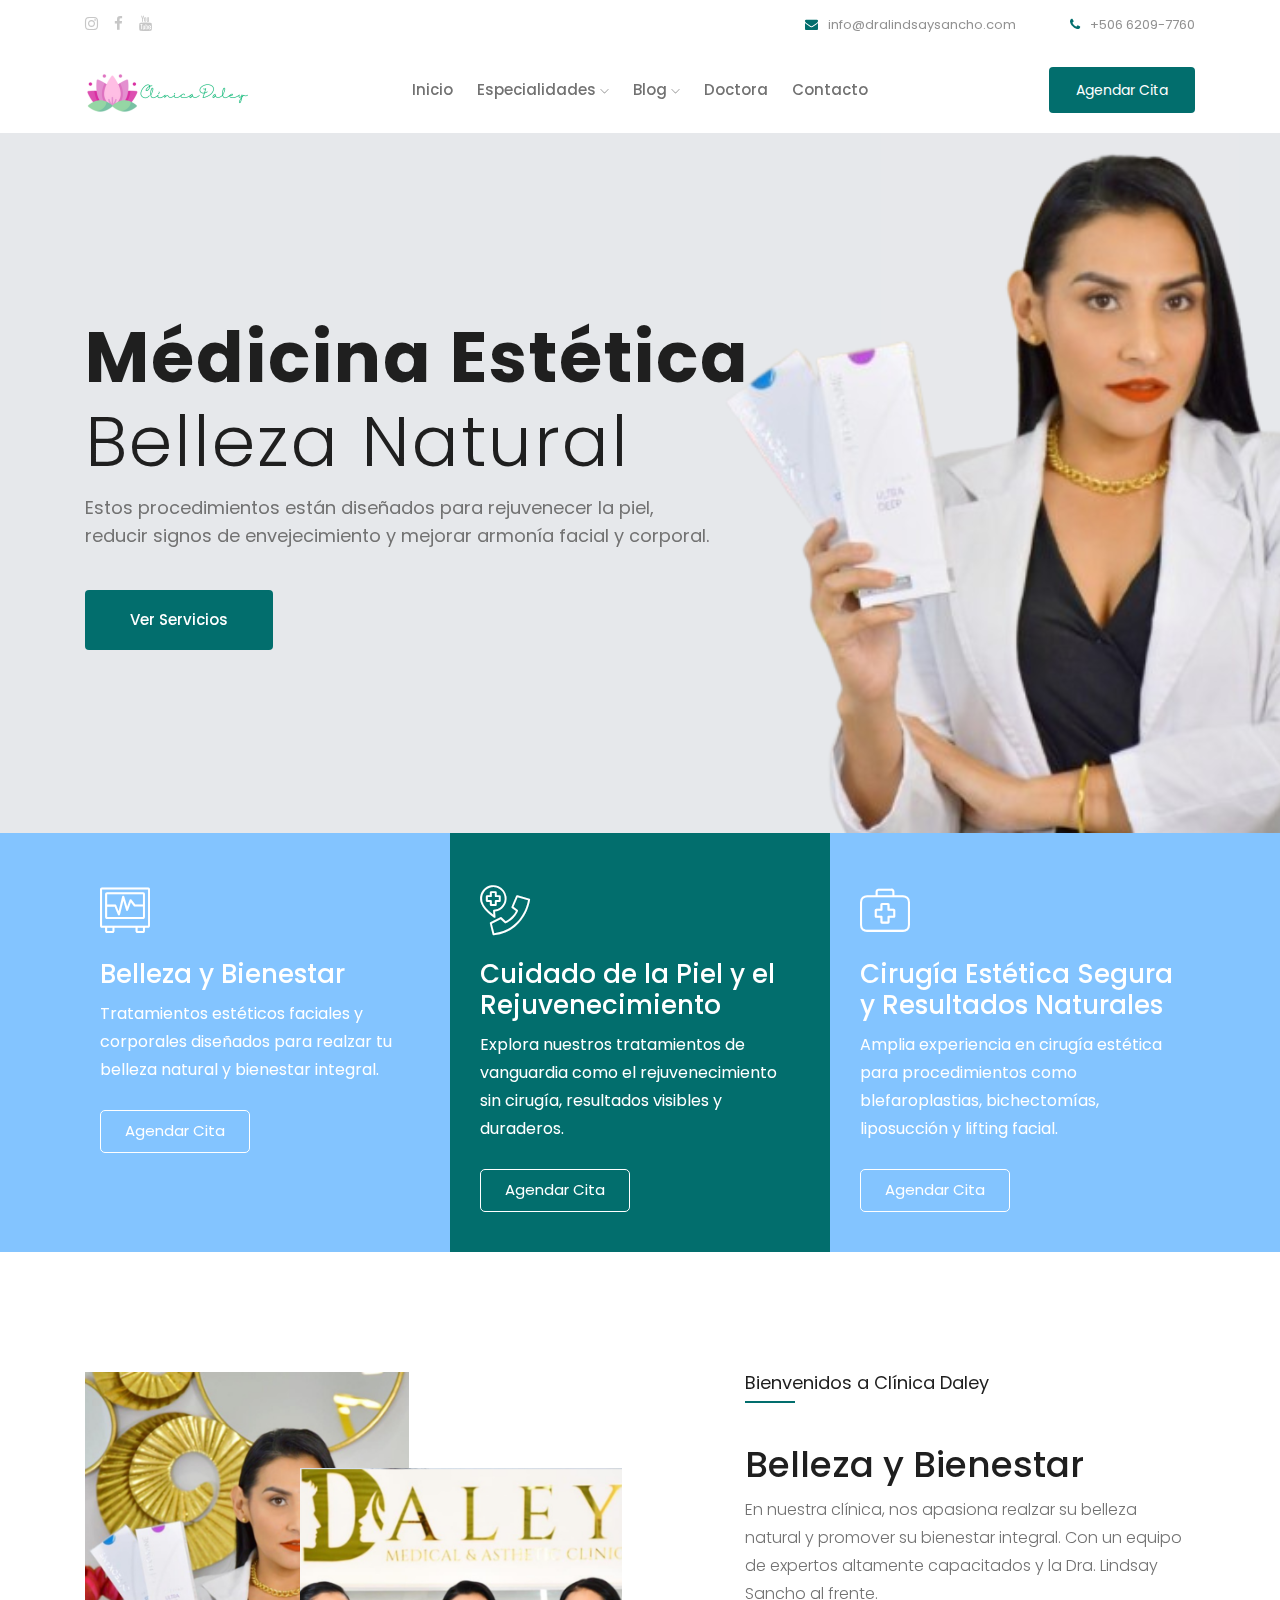
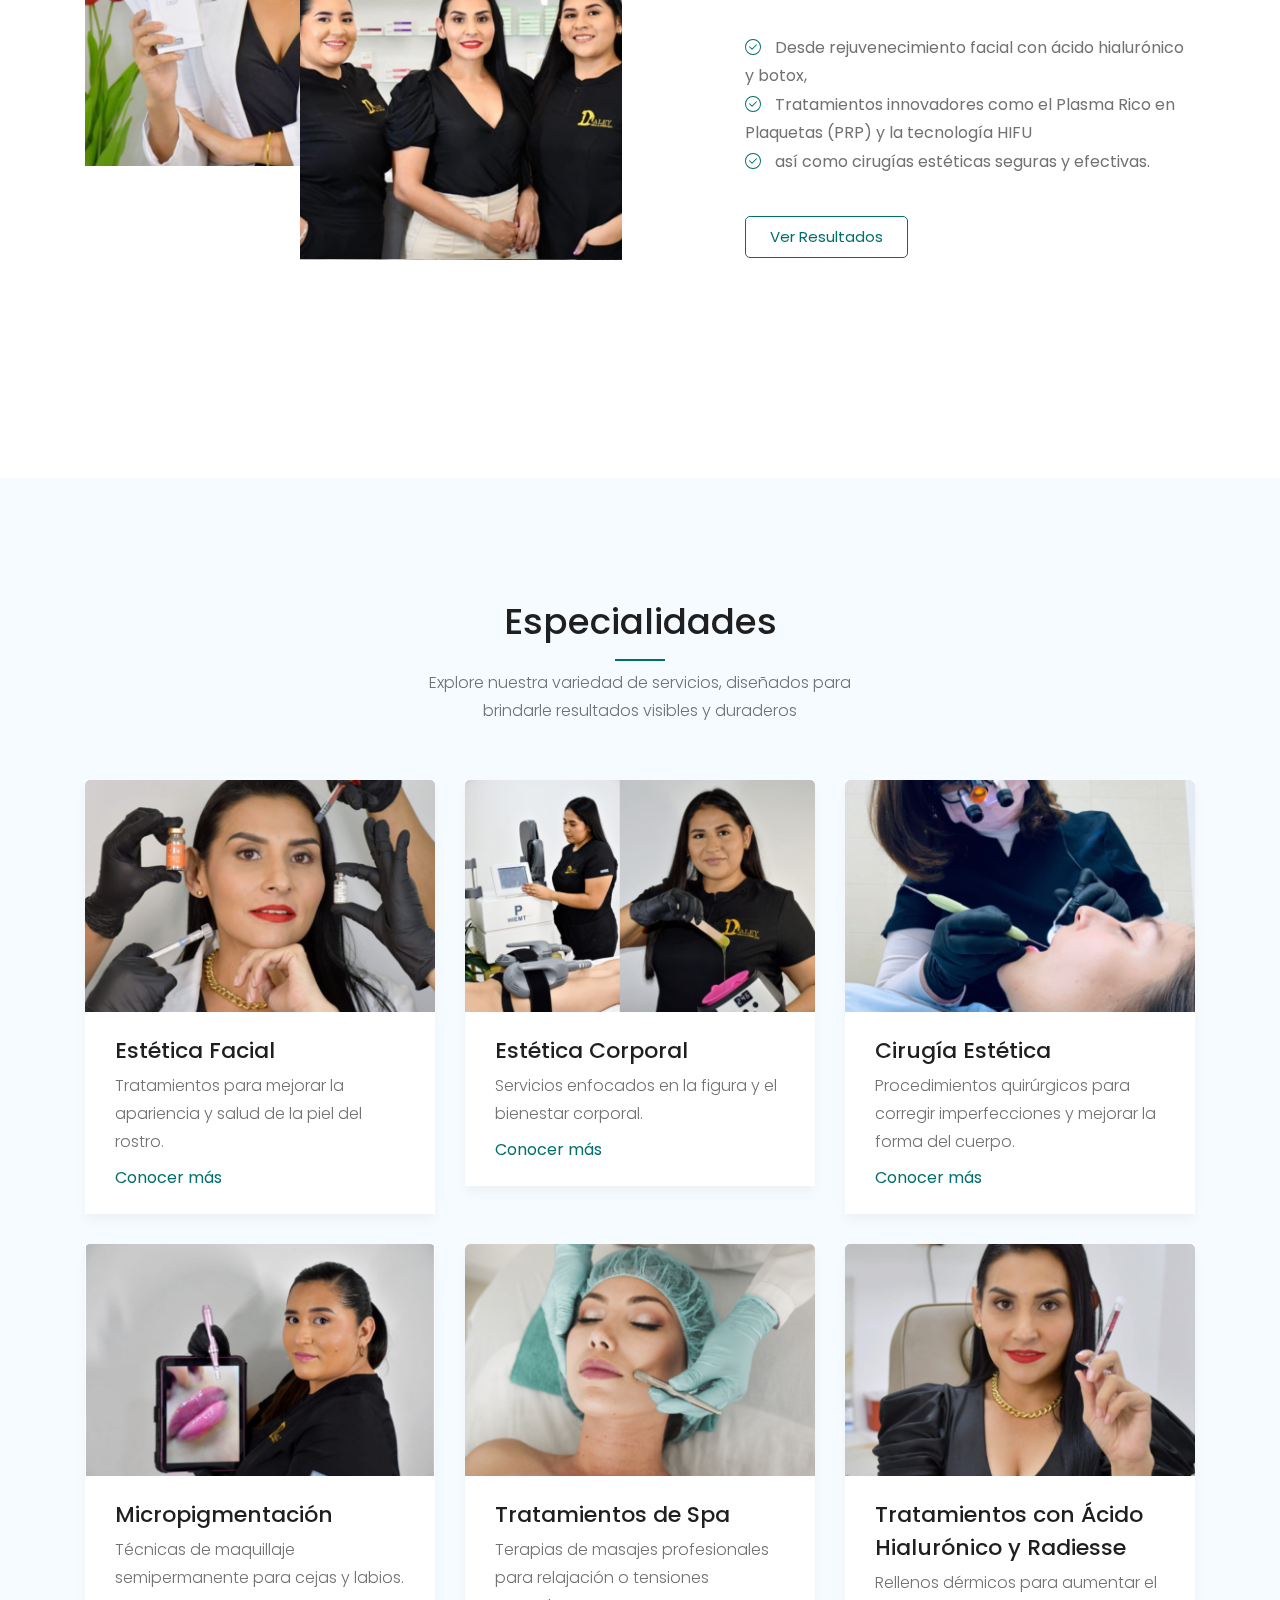
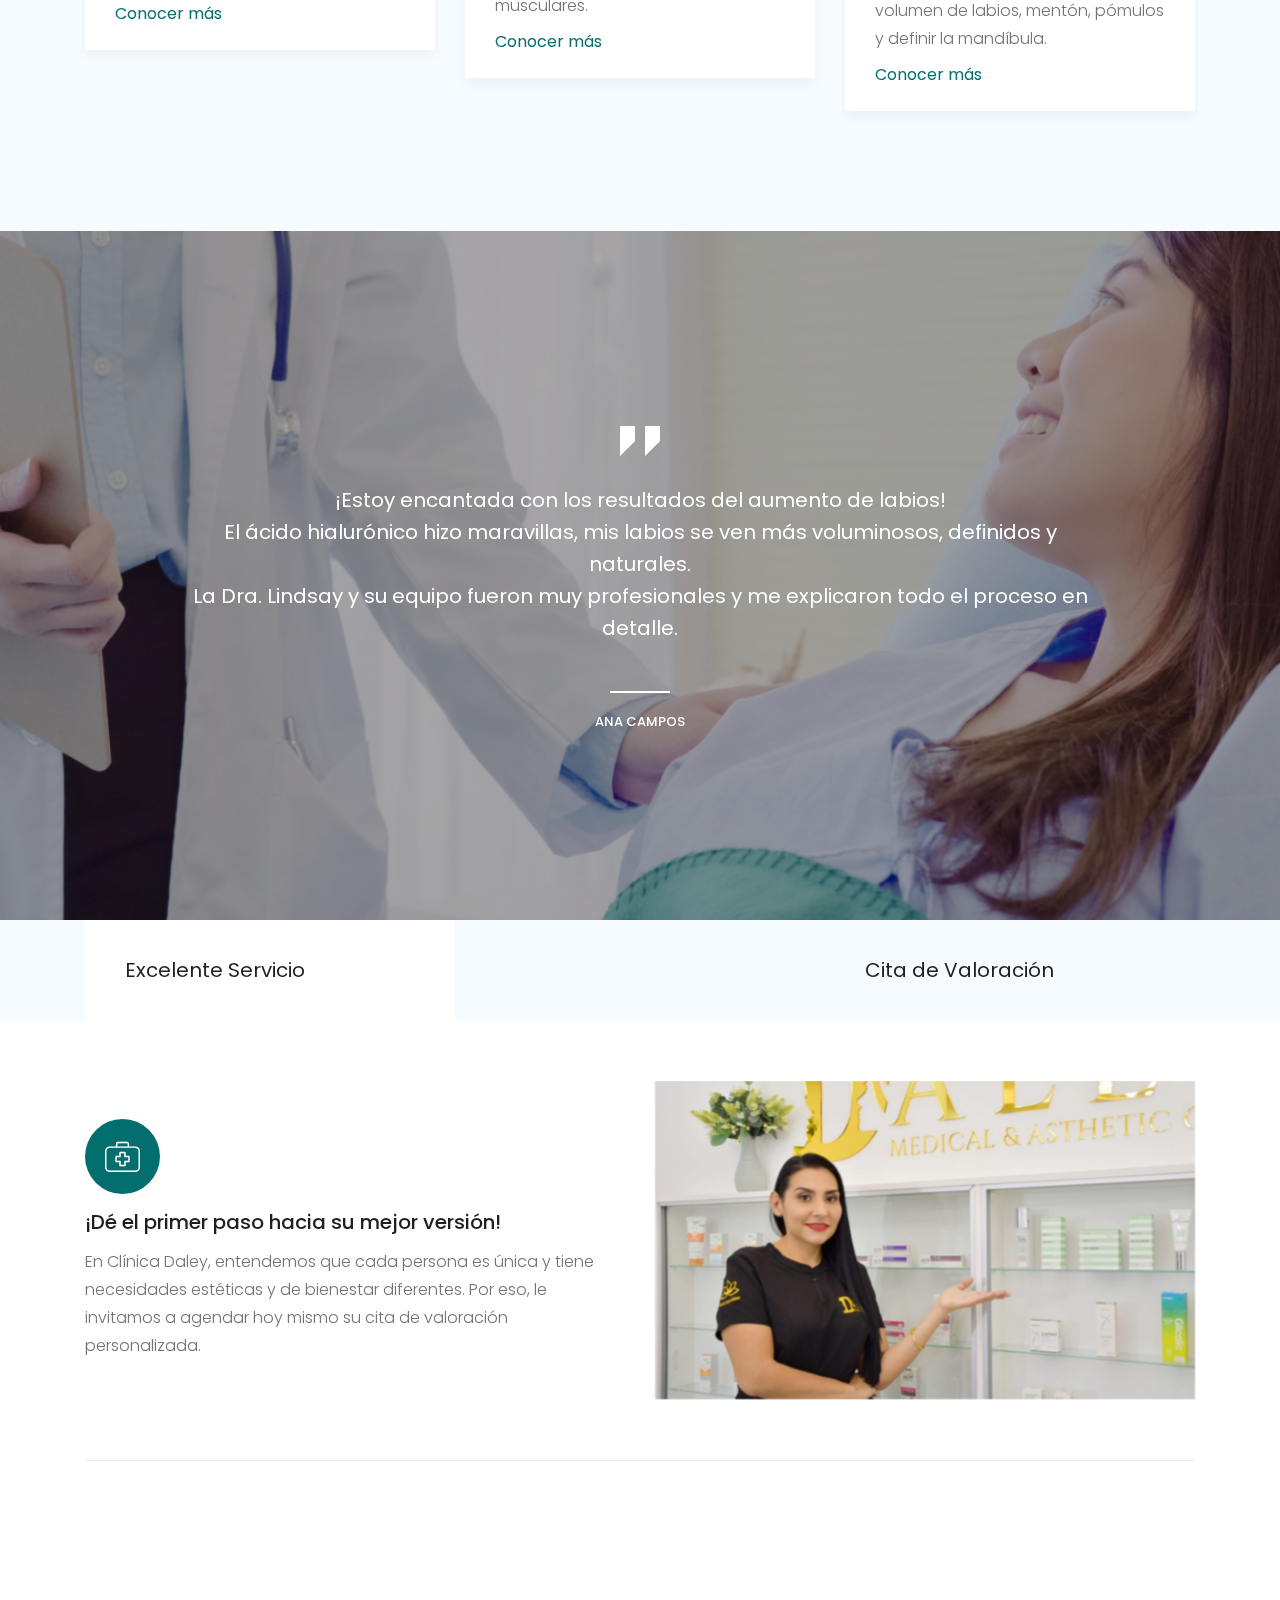
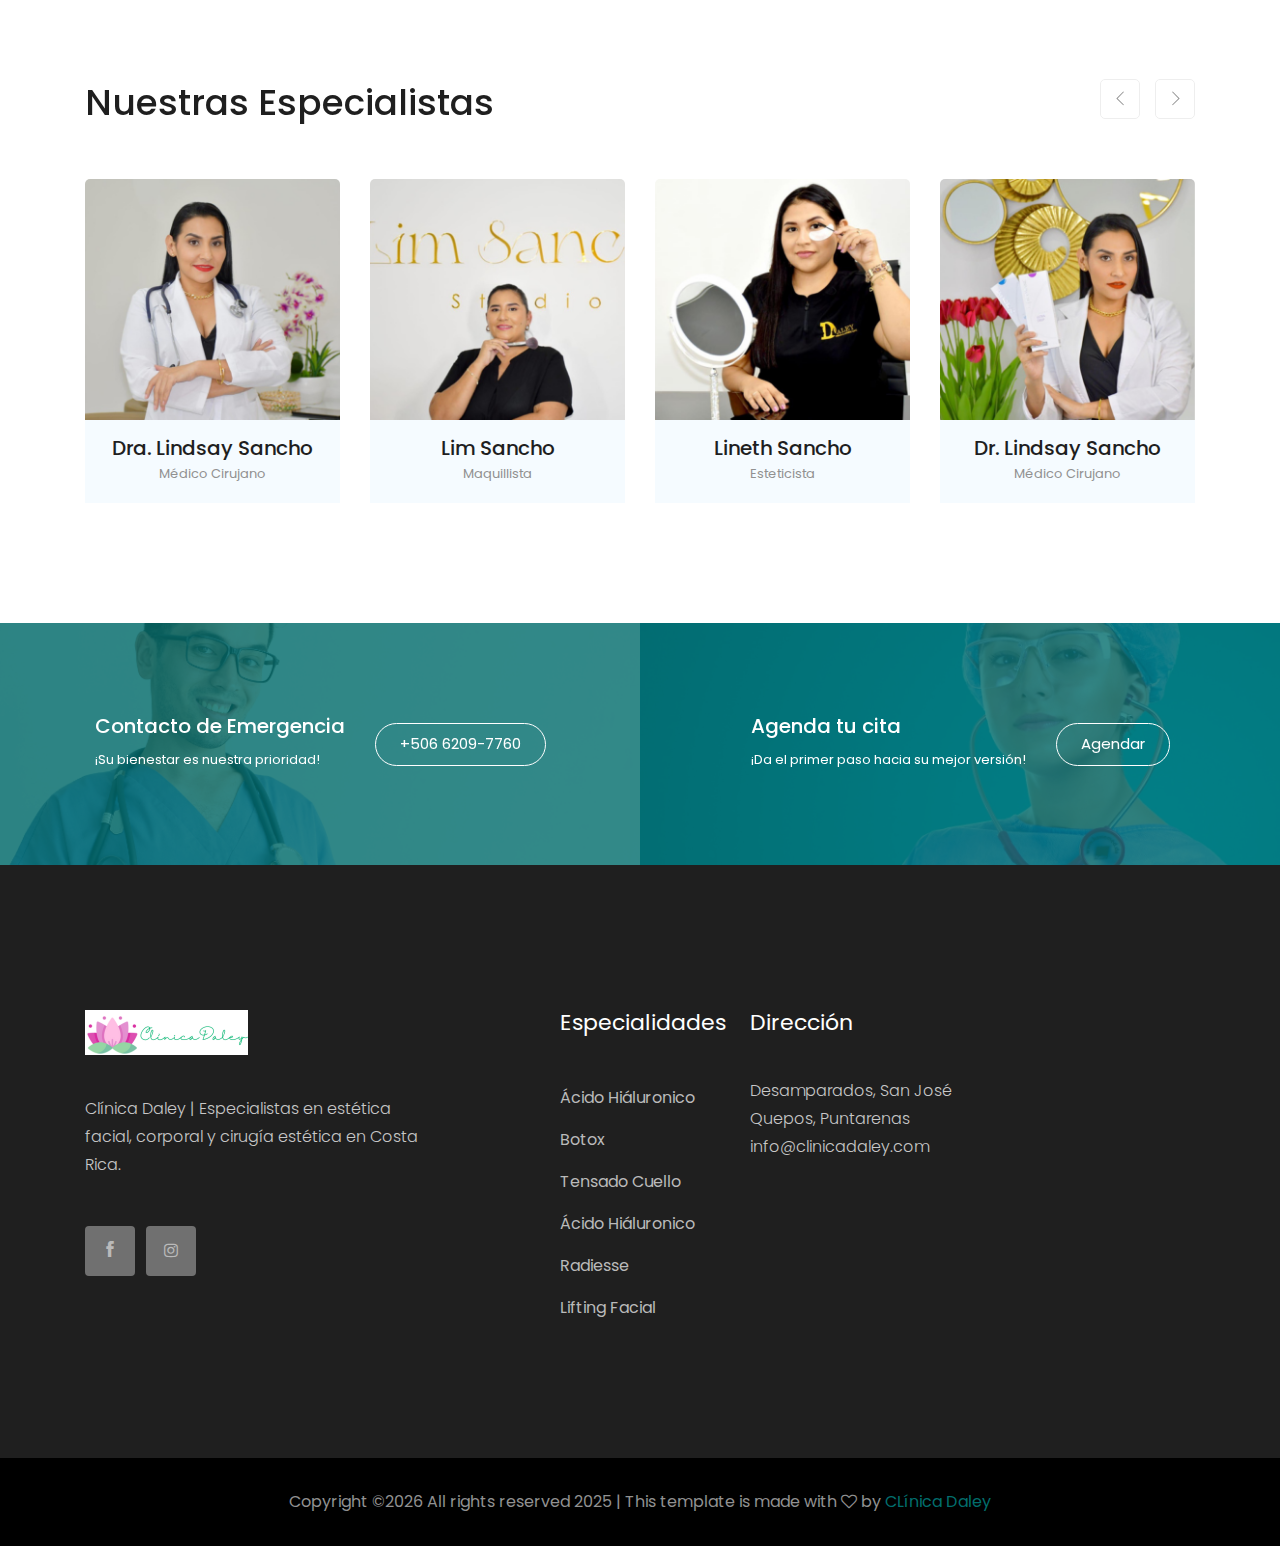
==== commit 6b729ba2: "Update index.html" ====
--- a/index.html
+++ b/index.html
@@ -561,7 +561,7 @@
                         </div>
                         <div class="single_expert">
                             <div class="expert_thumb">
-                                <img src="img/experts/1.png" alt="">
+                                <img src="img/experts/4.png" alt="">
                             </div>
                             <div class="experts_name text-center">
                                 <h3>Dr. Lindsay Sancho</h3>
@@ -574,14 +574,14 @@
                                 <img src="img/experts/2.png" alt="">
                             </div>
                             <div class="experts_name text-center">
-                                <h3>Dra. Lindsay Sancho</h3>
-                                <span>Médico Cirujano</span>
+                                <h3>Lim Sancho</h3>
+                                <span>Maquillista</span>
 
                             </div>
                         </div>
                         <div class="single_expert">
                             <div class="expert_thumb">
-                                <img src="img/experts/2.png" alt="">
+                                <img src="img/experts/3.png" alt="">
                             </div>
                             <div class="experts_name text-center">
                                <h3>Lineth Sancho</h3>
